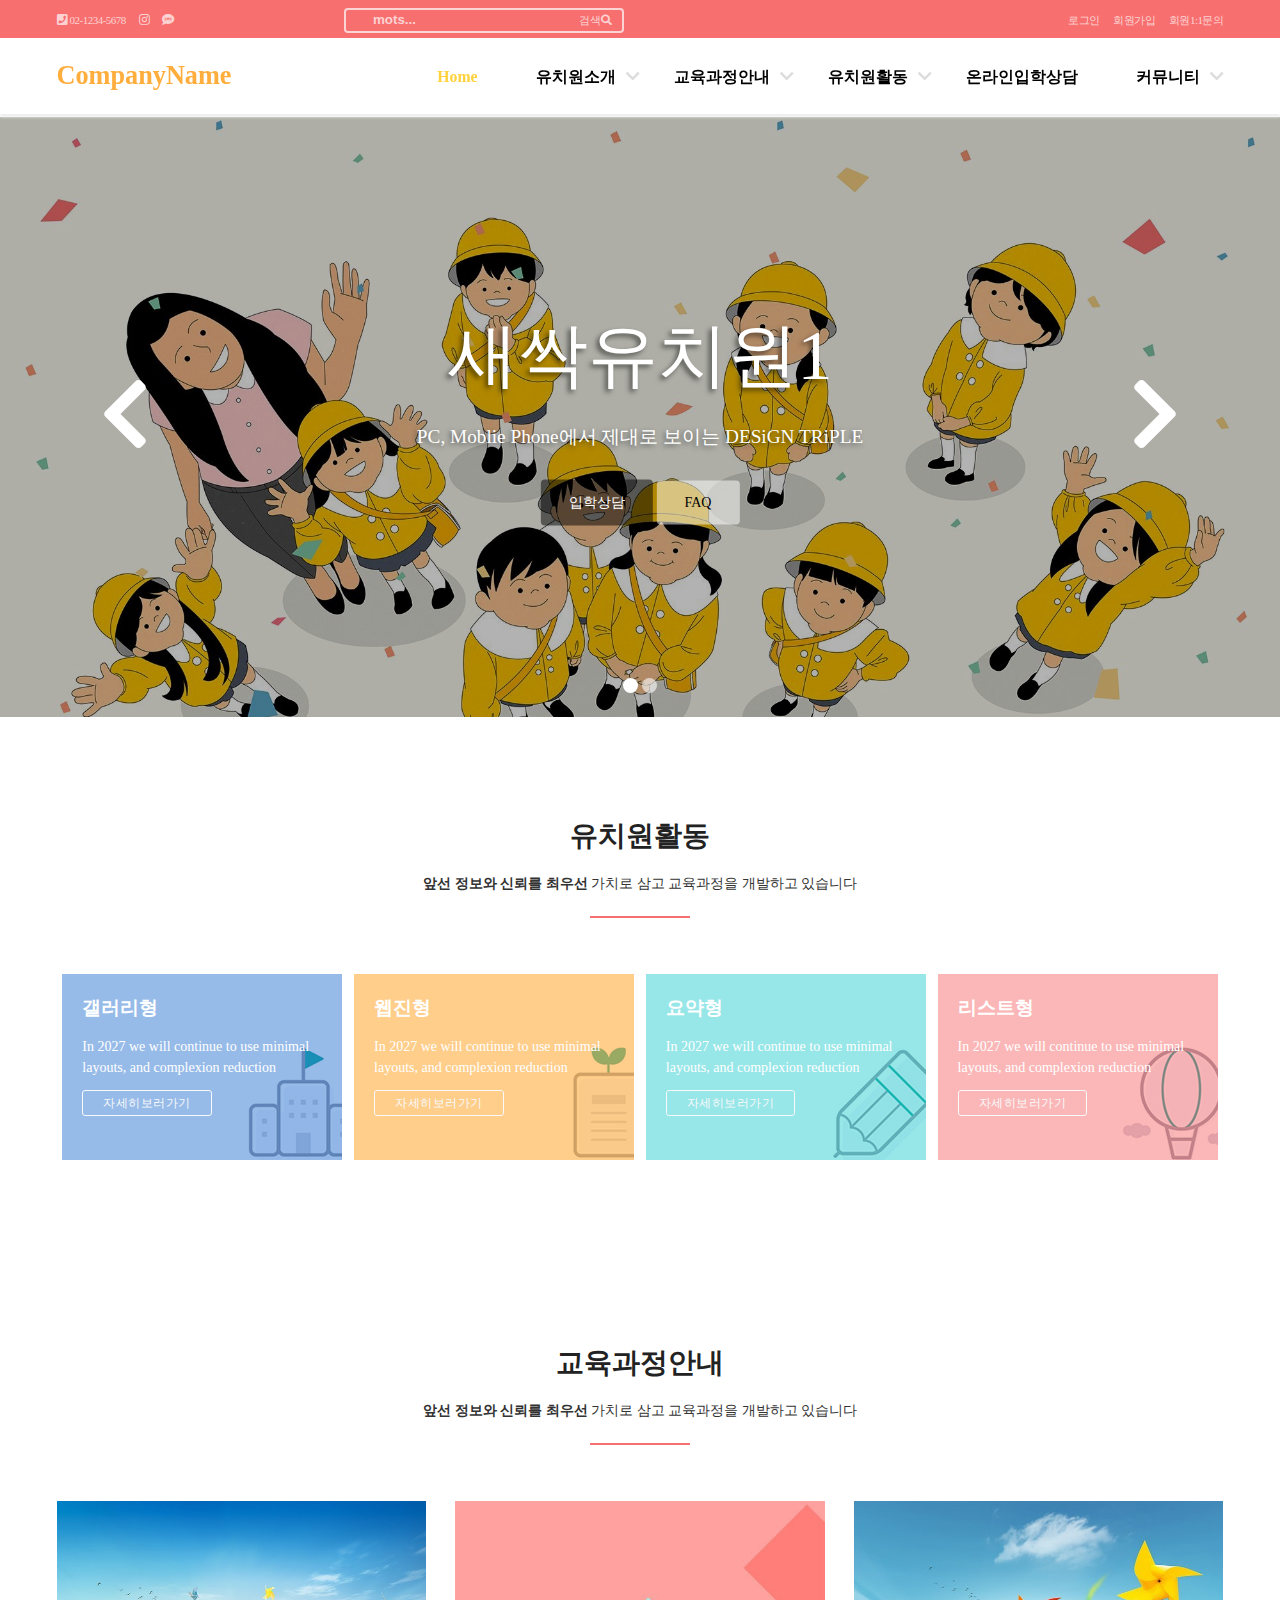
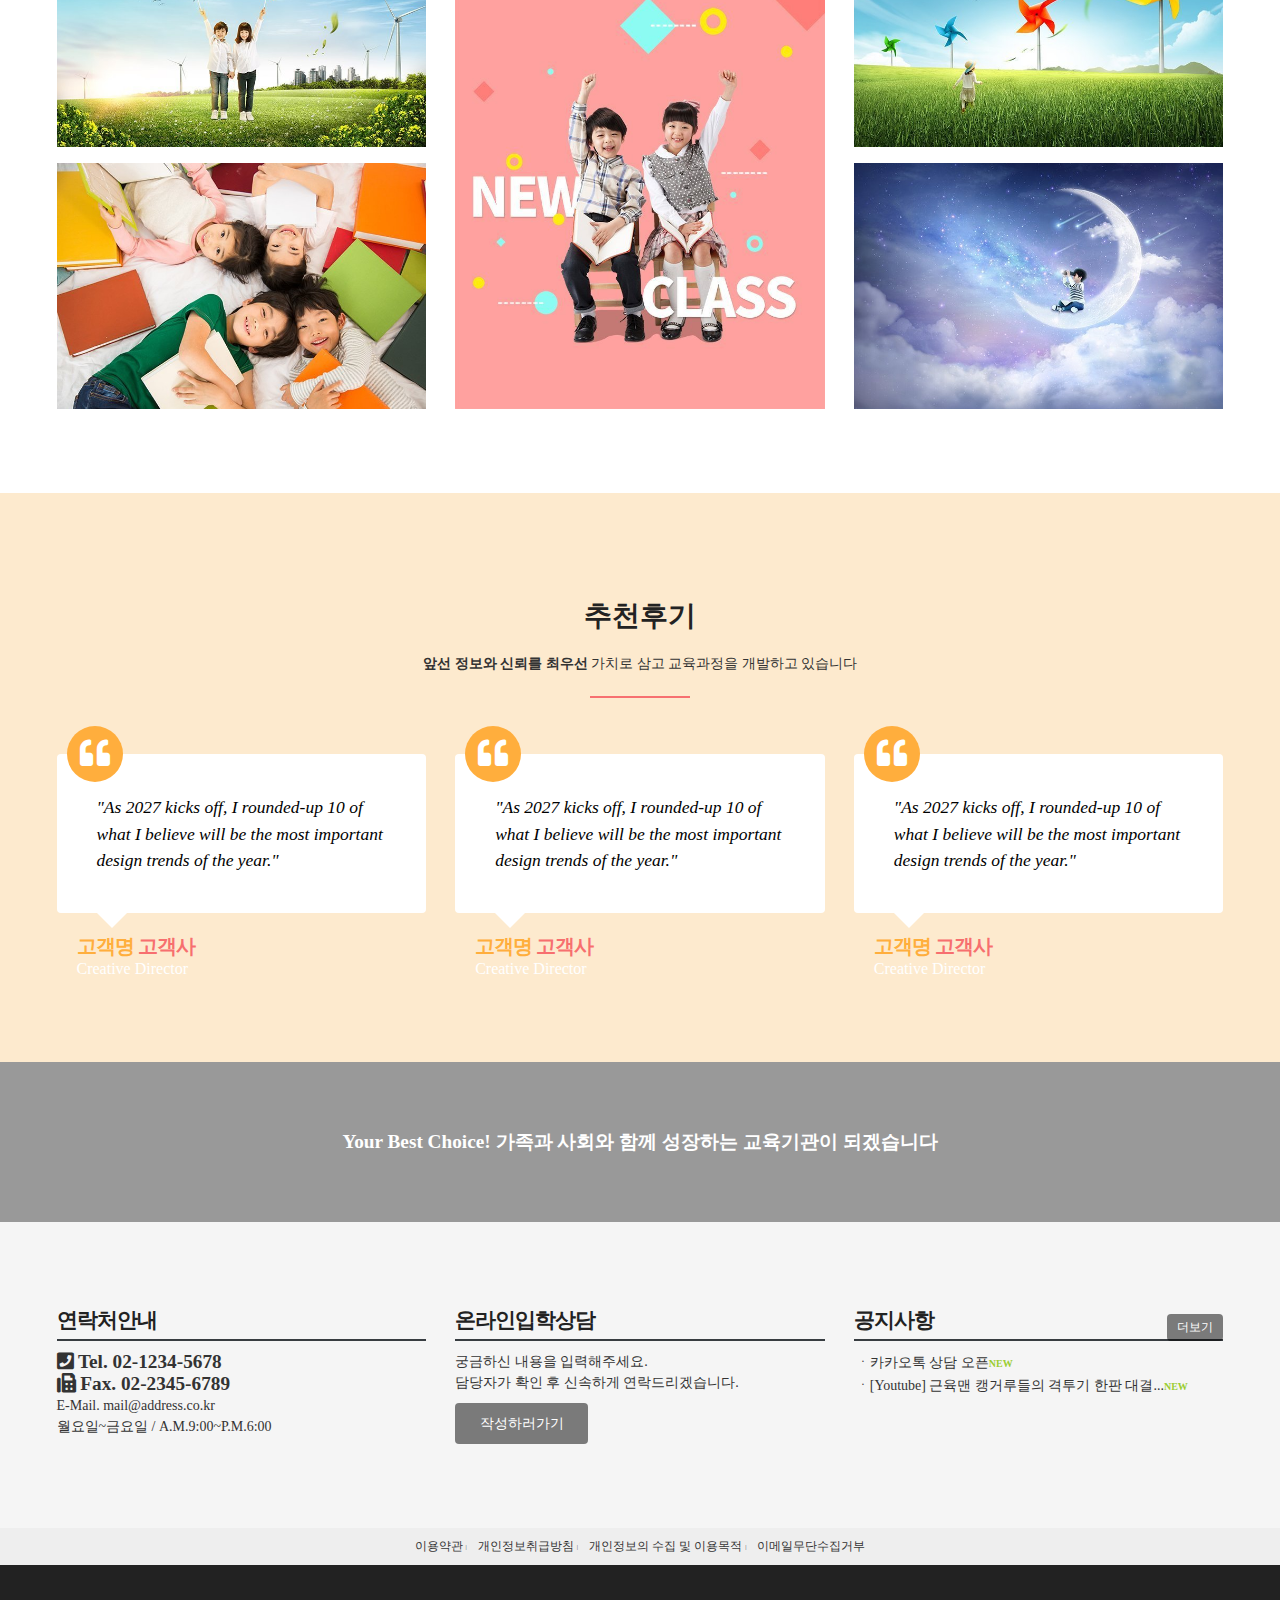
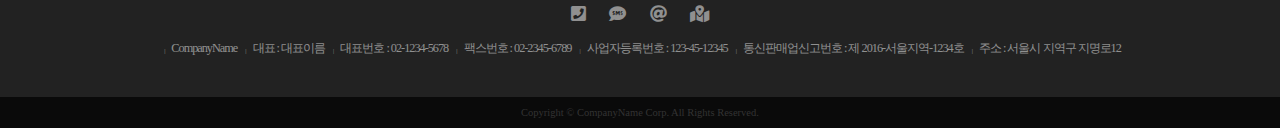
==== index.html @ 201d731f "minimum-scale add" ====
<!DOCTYPE html>
<html lang="ko">
<head>
    <meta charset="UTF-8">
    <meta name="viewport" content="width=device-width, initial-scale=1.0, maximum-scale=2.0, minimum-scale=0.5">
    <title>새싹유치원</title>
    <link rel="stylesheet" href="css/index.css">
    <link rel="stylesheet" href="https://use.fontawesome.com/releases/v5.7.0/css/all.css">
    <!--[if lt IE 9]>
  <script src="https://oss.maxcdn.com/libs/html5shiv/3.7.0/html5shiv.js"></script>
<![endif]-->
<!--[if lt IE 9]> <![endif-->
<!-- 조건cc:ie, lt작다 lte작거나같다 gt크다 gte크거나같다, IE인터넷익스플로러 -->
<!--[if IE]><![endif]-->

</head>
<body>

    <div class="skip"><a href="#section">본문 바로가기</a></div>
<!-- 아이디명만 연결이되고 클래스는 연결이 안돼, 시각장애인을 위한 태그-->
    <header id="header">
        <div class="topmenu">
            <div class="chercher_boite">
                <form action="#" method="post">
                    <fieldset>
                        <legend>검색창</legend>
                        <input type="text" placeholder="mots...">
                        <button type="submit">검색<i class="fas fa-search"></i>
                            <span class="blind">검색하기</span>
                        </button>
                    </fieldset>
                </form>
            </div>
            <div class="row">
                <div class="sns">
                    <a href="#"><i class="fas fa-phone-square"></i> <span>02-1234-5678</span></a>
                    <a href="#"><i class="fab fa-instagram"></i>
                        <span class="blind">인스타그램</span>
                    </a>
                    <a href="#"><i class="fas fa-sms"></i>
                        <span class="blind">문자전송</span>
                    </a>
                </div>
                <div class="login">
                    <a href="login.html">로그인</a>
                    <a href="join.html">회원가입</a>
                    <a href="#">회원1:1문의</a>
                </div>
            </div>
        </div>
        <div class="logoNav row">
            <h1>
                <a href="index.html">CompanyName</a>
            </h1>
            <nav class="nav">
                <ul class="depth1 cf">
                    <li><a href="#">Home</a></li>
                    <li><a href="#">유치원소개</a>
                     <ul class="depth2"><!--ul.depth2>li*7>a-->
                         <li><a href="#">원장인사말1</a></li>
                         <li><a href="#">원장인사말2</a></li>
                         <li><a href="#">연혁</a></li>
                         <li><a href="#">비전</a></li>
                         <li><a href="#">경영이념</a></li>
                         <li><a href="#">위치안내1</a></li>
                         <li><a href="#">위치안내2</a></li>
                     </ul>
                    </li>
                    <li><a href="#">교육과정안내</a>
                        <ul class="depth2">
                            <li><a href="#">교육과정1</a></li>
                            <li><a href="#">교육과정2</a></li>
                            <li><a href="#">교육과정3</a></li>
                            <li><a href="#">교육과정4</a></li>
                            <li><a href="#">주요거래처</a></li>
                        </ul>
                    </li>
                    <li><a href="#">유치원활동</a>
                        <ul class="depth2">
                            <li><a href="#">갤러리형</a></li>
                            <li><a href="#">웹진형</a></li>
                            <li><a href="#">요약형</a></li>
                            <li><a href="#">리스트형</a></li>
                        </ul>
                    </li>
                    <li><a href="#">온라인입학상담</a>      
                    </li>
                    <li><a href="#">커뮤니티</a>
                        <ul class="depth2">
                            <li><a href="#">공지사항</a></li>
                            <li><a href="#">자료실</a></li>
                            <li><a href="#">FAQ</a></li>
                            <li><a href="#">자유게시판</a></li>
                        </ul>
                    </li>
                </ul>
            </nav>
        </div>
    </header>

    <section id="section">

        <article class="slideOuter">
            <div class="slideInner">
                <div>
                    <div class="text">
                        <p>새싹유치원1</p>
                        <p>PC, Moblie Phone에서 제대로 보이는 DESiGN TRiPLE</p>
                        <p>
                            <a href="#">입학상담</a>
                            <a href="#">FAQ</a>
                        </p>
                    </div>
                </div>
                <div>
                    <div class="text">
                        <p>새싹유치원2</p>
                        <p>PC, Moblie Phone에서 제대로 보이는 DESiGN TRiPLE</p>
                        <p>
                            <a href="#">입학상담</a>
                            <a href="#">FAQ</a>
                        </p>
                    </div>
                </div>
            </div>
            <div class="arr prev"><i class="fas fa-chevron-left"></i></div>
            <div class="arr next"><i class="fas fa-chevron-right"></i></div>
            <div class="dotBox">
                <a href="#" class="active"><span class="blind">1</span></a>
                <a href="#"><span class="blind">2</span></a>
            </div>
        </article>

        <article class="act row">
            <div class="title">
                <h2>유치원활동</h2>
                <p><strong>앞선 정보와 신뢰를 최우선</strong> 가치로 삼고 교육과정을 개발하고 있습니다</p>
            </div>
            <ul class="cf">
                <li>
                    <div>
                        <h3>갤러리형</h3>
                        <p>In 2027 we will continue to use minimal layouts, and complexion reduction</p>
                        <a href="#">자세히보러가기</a>
                    </div>
                </li>
                <li>
                    <div>
                        <h3>웹진형</h3>
                        <p>In 2027 we will continue to use minimal layouts, and complexion reduction</p>
                        <a href="#">자세히보러가기</a>
                    </div>
                </li>
                <li>
                    <div>
                        <h3>요약형</h3>
                        <p>In 2027 we will continue to use minimal layouts, and complexion reduction</p>
                        <a href="#">자세히보러가기</a>
                    </div>
                </li>
                <li>
                    <div>
                        <h3>리스트형</h3>
                        <p>In 2027 we will continue to use minimal layouts, and complexion reduction</p>
                        <a href="#">자세히보러가기</a>
                    </div>
                </li>
            </ul>
        </article>
        <article class="curriInfo row">
            <div class="title">
                <h2>교육과정안내</h2>
                <p><strong>앞선 정보와 신뢰를 최우선</strong> 가치로 삼고 교육과정을 개발하고 있습니다</p>
            </div>
            <div class="curriBox cf">
                <div class="column">
                    <div>
                        <img src="images/main-product1.min.jpg" alt="">
                        <div class="overlay">
                            <div class="copy">
                                <h3>The Everything Store</h3>
                                <p>Jeff Bezos and the Age of Amazon</p>
                              </div>
                        </div>
                    </div>
                    <div>
                        <img src="images/main-product2.min.jpg" alt="">
                        <div class="overlay">
                            <div class="copy">
                                <h3>The Self-Taught Programmer</h3>
                                <p>The Definitive Guide to Programming Professionally</p>
                              </div>
                        </div>
                    </div>
                </div>
                <div class="column">
                    <div>
                        <img src="images/main-product3.min.jpg" alt="">
                        <div class="overlay">
                            <div class="copy">
                                <h3>Expert Secrets</h3>
                                <p>The Underground Playbook for Finding Your Message, Building a Tribe, and Changing the World</p>
                              </div>
                        </div>
                    </div>
                </div>
                <div class="column">
                    <div>
                        <img src="images/main-product4.min.jpg" alt="">
                        <div class="overlay">
                            <div class="copy">
                                <h3>Python for Kids</h3>
                                <p>A Playful Introduction To Programming</p>
                              </div>
                        </div>
                    </div>
                    <div>
                        <img src="images/main-product5.min.jpg" alt="">
                        <div class="overlay">
                            <div class="copy">
                                <h3>Add a Device</h3>
                                <p>How to Add a Device to Your Amazon Account: Simple 1 Minute Steps with Screenshots (Register Kindle, Kindle Account, Add Device, Register Device)</p>
                              </div>
                        </div>
                    </div>
                </div>
            </div>    
        </article>

        
        <article class="review">
            <div class="row"><!--100퍼 되면 안돼-->
                <div class="title">
                    <h2>추천후기</h2>
                    <p><strong>앞선 정보와 신뢰를 최우선</strong> 가치로 삼고 교육과정을 개발하고 있습니다</p>
                </div>
                <ul class="cf"> <!--float은 cf-->
                    <li>
                        <div>
                            <div class="quote"><i class="fas fa-quote-left"></i></div>
                            <blockquote class="blockquote">
                                &quot;As 2027 kicks off, I rounded-up 10 of what I believe will be the most important design trends of the year.&quot;
                            </blockquote>
                            <div class="client">
                                <p>고객명 <a href="#">고객사</a></p>
                                <p>Creative Director</p>
                            </div>
                        </div>
                    </li>
                    <li><!--가운데 지목 좌우측 여백으로-->
                        <div>
                            <div class="quote"><i class="fas fa-quote-left"></i></div>
                            <blockquote class="blockquote">
                                &quot;As 2027 kicks off, I rounded-up 10 of what I believe will be the most important design trends of the year.&quot;
                            </blockquote>
                            <div class="client">
                                <p>고객명 <a href="#">고객사</a></p>
                                <p>Creative Director</p>
                            </div>
                        </div>
                    </li>
                    <li>
                        <div>
                            <div class="quote"><i class="fas fa-quote-left"></i></div>
                            <blockquote class="blockquote">
                                &quot;As 2027 kicks off, I rounded-up 10 of what I believe will be the most important design trends of the year.&quot;
                            </blockquote>
                            <div class="client">
                                <p>고객명 <a href="#">고객사</a></p>
                                <p>Creative Director</p>
                            </div>
                        </div>
                    </li>
                </ul>
            </div>
        </article>


        <article class="bestChoice">
           <div class="overlay">
                <div class="row">
                    Your Best Choice! 가족과 사회와 함께 성장하는 교육기관이 되겠습니다
                </div>
           </div>
        </article>
        <article class="csNnotice">
            <div class="row cf">
                <div>
                    <h2>연락처안내</h2>
                    <div class="cscenter">
                        <p><i class="fas fa-phone-square"></i><a href="tel:02-1234-5678"> Tel. 02-1234-5678</a></p>
                        <p><i class="fas fa-fax"></i> Fax. 02-2345-6789</p>
                        <p>E-Mail. <a href="mailto:mail@address.co.kr">mail@address.co.kr</a></p>
                        <p>월요일~금요일 / A.M.9:00~P.M.6:00</p>
                    </div>
                </div>
                <div>
                    <h2>온라인입학상담</h2>
                    <div class="consult">
                        궁금하신 내용을 입력해주세요.<br>
                        담당자가 확인 후 신속하게 연락드리겠습니다.
                        <a href="#">작성하러가기</a>
                    </div>
                </div>
                <div>
                    <h2>공지사항</h2>
                    <ul class="notice">
                        <li><a href="#">카카오톡 상담 오픈</a></li>
                        <li><a href="#">[Youtube] 근육맨 캥거루들의 격투기 한판 대결...</a></li>
                    </ul>
                    <a href="#" class="more">더보기</a>
                </div>
            </div>
        </article>
    </section>

    <footer id="footer">
        <div class="footerMenu">
            <div class="row">
                <a href="#">이용약관</a>
                <a href="#">개인정보취급방침</a>
                <a href="#">개인정보의 수집 및 이용목적</a>
                <a href="#">이메일무단수집거부</a>
            </div>
        </div>  
        <div class="comInfo">
            <div class="row">
                <div class="sns">
                    <a href="tel:02-1234-5678"><i class="fas fa-phone-square"></i>
                        <span class="blind">콜센터</span>
                    </a>
                    <a href="#"><i class="fas fa-sms"></i>
                        <span class="blind">문자전송</span>
                    </a>
                    <a href="#"><i class="fas fa-at"></i>
                        <span class="blind">이메일</span>
                    </a>
                    <a href="https://goo.gl/maps/R51yCENhB3dk1oYE7" target="_blank"><i class="fas fa-map-marked-alt"></i>
                        <span class="blind">찾아오시는길</span>
                    </a>
                </div>
                <div class="info">
                    <span>CompanyName</span>
                    <span>대표 : 대표이름</span>
                    <span>대표번호 : 02-1234-5678</span>
                    <span>팩스번호 : 02-2345-6789</span>
                    <span>사업자등록번호 : 123-45-12345</span>
                    <span>통신판매업신고번호 : 제 2016-서울지역-1234호</span>
                    <span>주소 : 서울시 지역구 지명로12</span>
                </div>
            </div>
        </div>
        <div class="copyright">
            <div class="row">
                Copyright &copy; CompanyName Corp. All Rights Reserved.
            </div>
        </div>
    </footer>


</body>
</html>
---- css/index.css ----
@charset "utf-8";
@import "reset.css";
@import "common.css";






#section {padding-top:117px;}/*스크롤을 내려도 헤더가 화면에 고정되게 해주는 역할 */
.slideOuter { height:600px; 
    overflow:hidden; position:relative; }
.slideOuter .arr {
    position:absolute; top:50%;
    transform:translateY(-50%);
    font-size:80px;
    color:#fff }  
.slideOuter .prev {left:100px}
.slideOuter .next {right:100px}
.slideOuter .dotBox { 
    position:absolute; bottom:20px;
    left:50%; 
    transform:translateX(-50%) }
.slideOuter .dotBox a {
    display:inline-block;
    width:15px; height:15px; 
    background:#fff; 
    opacity:0.6;
    border-radius:50% }    
.slideOuter .dotBox a.active {
    opacity:1; }   

.slideInner > div { 
    height:600px;
    background-size:cover; 
    background-position:center; 
    background-repeat:no-repeat; 
    position:relative
}
.slideInner > div:before {
    content:'';
    position:absolute;
    top:0; left:0; bottom:0; right:0;
    background:rgba(0,0,0,0.3);
}
.slideInner > div:first-child { 
    background-image:url(../images/main-cover1.min.jpg)}
.slideInner > div:last-child { 
    background-image:url(../images/main-cover2.min.jpg)}
.slideInner > div > .text { 
    position:absolute; top:50%; left:50%;
    transform:translate(-50%, -50%);
    text-align:center; color:#fff;
    /* z-index:9999; */
}
.slideInner .text > p:first-child {
    font-size:70px; 
    text-shadow: -3px 3px 5px rgba(0, 0, 0, 0.5);
}    
.slideInner .text > p:nth-child(2) {
    font-size:19.25px; 
    text-shadow: -2px 2px 5px rgba(0, 0, 0, 0.5);
    margin:20px 0px 30px } 
.slideInner .text > p:nth-child(3) > a { display:inline-block; 
    padding:14px 28px; font-size:14px;
    border-radius:4px; }
.slideInner .text > p:nth-child(3) > a:nth-child(1) { color:#fff; 
    background:rgba(0,0,0,0.5)}
.slideInner .text > p:nth-child(3) > a:nth-child(2) { color:#000; 
    background:rgba(255,255,255,0.5)}    
.slideInner .text > p:nth-child(3) > a:nth-child(1):hover { 
    background:#ffd23c}
.slideInner .text > p:nth-child(3) > a:nth-child(2):hover { color:#fff }
       
#section .title h2 { font-size:28px; color:#222;
margin:20px 0 20px; font-weight:bold;
text-align:center }
#section .title p {
    font-size:14px; color:#333;
    margin-bottom:56px;
    padding-bottom:25px; 
    text-align:center; 
    position:relative; }
#section .title p:after {
    content:''; width:100px; 
    height:2px; 
    background:#f77070;
    position:absolute; bottom:0;
    left:50%; margin-left:-50px;
}
#section .title p strong { 
    font-weight:bold }

.act { padding:80px 0 }
.act ul li { float:left; width:24%;
    background-size:auto;
    background-repeat:no-repeat;
    height:186px; margin:0 0.5%; 
    position:relative }
.act ul li:nth-child(1) {
    background-image:url(../images/main-business1.min.jpg); }
.act ul li:nth-child(1):before {
    content:''; position:absolute;
    top:0; left:0; right:0; bottom:0;
    background-color: rgba(48, 120, 210, 0.5);
}
.act ul li:nth-child(2) {
    background-image:url(../images/main-business2.min.jpg)
}
.act ul li:nth-child(2):before {
    content:''; position:absolute;
    top:0; left:0; right:0; bottom:0;
    background-color: rgba(255, 174, 61, 0.6);
}
.act ul li:nth-child(3) {
    background-image:url(../images/main-business3.min.jpg)
}
.act ul li:nth-child(3):before {
    content:''; position:absolute;
    top:0; left:0; right:0; bottom:0;
    background-color: rgba(48, 205, 210, 0.5);
}
.act ul li:nth-child(4) {
    background-image:url(../images/main-business4.min.jpg)
}
.act ul li:nth-child(4):before {
    content:''; position:absolute;
    top:0; left:0; right:0; bottom:0;
    background-color: rgba(247, 111, 111, 0.5);
}
.act ul li div { 
    position:absolute; top:10px; left:20px;
    right:20px; bottom:10px; color:#fff; }
.act ul li div h3 { margin:10px 0; 
    font-size:19.25px; font-weight:bold }    
.act ul li div p { font-size:14px; margin:15px 0;
    line-height:1.5 }
.act ul li div a { padding: 5px 20px;
    font-size: 12px; line-height: 1.5;
    border-radius: 3px;  color: #f8f9fa;
    border:1px solid #f8f9fa; 
    letter-spacing:0.5px;
    transition:all 0.5s;
 }
.act ul li div a:hover { 
    color:#212529; background-color:#f8f9fa }


.curriInfo {padding:84px 0}
.curriBox > .column { float:left; width:31.66% }/*32*3=96%*/
/*두번째 div 바깥쪽 여백 필요 마진추가*/
.curriBox > .column:nth-child(2) {margin: 0 2.5%;} /*2%2% =4%*/
/*가로로 중간여백 */
.curriBox > .column:first-child > div:first-child, 
.curriBox > .column:nth-child(3) > div:first-child {margin-bottom: 15.5px}
/*상하여백은 픽셀로 좌우여백은 %로 반응형디자인*/
.curriBox > .column > div {position: relative; }
/*-20바텀으로 나간 상태 그래서 오버플로우 히든 안보이게 해줘야하니까*/
.curriBox .overlay {position: absolute; top:0; left:0; right:0; bottom:0; overflow: hidden;
    background:-webkit-linear-gradient(left,#ffd23c, #ffae3d);
    background:-moz-linear-gradient(right,#ffd23c, #ffae3d);
    background:-o-linear-gradient(right,#ffd23c, #ffae3d);
    background:linear-gradient(to right, #ffd23c, #ffae3d); opacity: 0; transition: all 0.5s;}
.curriBox .column > div:hover .overlay {opacity: 0.8;}
/*트랜지션은 후버하지않은 똑같은 곳에*/
.curriBox .copy {position: absolute; bottom: -20px; left:20px; right:20px; /*background: red;*/color:#fff; transition: all 0.3s;}/*글자가 밑에서 위로 올라오는 느낌 출발점바텀을 -20으로 내려서 설정 후버했을때*/
/*포지앱솔 때문에 상위코드에 포지션 렐러를 써야하는데 이미 포지션앱솔이 있다 그럴때 안써도된다*/
.curriBox .column > div:hover .copy {bottom:0px;}/*바텀-20px에 대한 후버 트랜지션은 상위태그*/
.curriBox .copy h3 {font-size: 24.5px; font-weight: bold; margin-bottom: 15px;} /*margin-bottom: 10px; p태그와 같아 합치기*/
.curriBox .copy p {font-size: 14px; margin-bottom: 20px; line-height: 1.5; font-weight: bold;}



.review { background:#fdeace; padding:84px 0px;}
.review ul li { float:left; width:31.66%; /*background: red;*/}
.review ul li:nth-child(2) {margin: 0px 2.5%}
.review ul li > div {position: relative;}
.review .quote {font-size:30px; color:#fff; width: 56px; height: 56px; background: #ffae3d; border-radius: 50%; text-align: center; line-height: 56px;/*중잉깂밎추기*/position: absolute; top:-28px;left:10px; z-index: 99999; }/*56의반 28*/
.review .blockquote {background: #fff; font-size: 17.5px; padding:40px; border-radius: 4px; font-style: italic;line-height: 1.5;/*줄간격*/ position: relative;margin-bottom: 20px;}
.review .blockquote:after {content:''; position: absolute; top:100%; left:40px; border-top:15px solid #fff; border-left:15px solid transparent; border-right: 15px solid transparent; /*border-bottom: 15px solid pink;*/} 
/*흰색 박스 밖으로 뺴야하기때문에 바텀을 -20px 이방법보다 top 100퍼 하면 간단하게*/
/*반대방향은 안써도돼 톱의 반대는 바텀 없애도되지만 나머지를 없애면 삼각형이 안보여 그래서 나머지 두개를 투명하게 색을 transparent*/
/*부모높이 만큼 아래쪽에 top 100퍼*/
.review .client {padding:0 20px; font-size: 20px; }
.review .client p:nth-child(1) {color:#ffae3d;font-weight: bold; letter-spacing: -1px; }
.review .client a {color:#f76f6f; font-weight: bold;}
.review .client p:nth-child(2) {color:#fff; font-size:16px}




.bestChoice {background: url(../images/main-bottomBanner.min.jpg) no-repeat; height: 160px; background-size:cover; background-attachment:fixed; font-size: 19.25px; color:#fff; text-align: center;line-height: 160px; font-weight: bold; background-position: center; position: relative;}
/* .bestChoice:before {content:''; position: absolute; top:0; left:0; right:0; bottom:0; background: rgba(0,0,0,0.4); } */
/* .bestChoice .row {position: relative;} */
/*겹치는 순서때문에 포지션없는곳에 포지션 렐러 쓰면 위치가 바뀜*/

/* 방법2 이게 더 간단 before content지우고 bestChoice .row {posi rela 지워야*/
.bestChoice .overlay {position: absolute; top:0; left:0; right:0; bottom:0; background: rgba(0,0,0,0.4); }
/*html에 overlay div연결*/



.csNnotice { background:#f5f5f5;padding: 84px 0; color:#333}
.csNnotice > .row > div { float:left; width:31.66%; /*background: pink;*/  }
.csNnotice > .row > div:nth-child(2) {margin:0 2.5%}/*5% 100-5 95/3*/
.csNnotice h2 {font-size: 21px; color: #222222; letter-spacing: -1px; font-weight: bold; border-bottom: 2px solid #383d41; padding-bottom: 5px;margin-bottom: 10px;}/*선 안쪽에 여백이 들어와야*/
.csNnotice .cscenter p:nth-child(1),
.csNnotice .cscenter p:nth-child(2) {font-size: 19.25px;  font-weight: bold;}
.csNnotice .cscenter p:nth-child(3),
.csNnotice .cscenter p:nth-child(4) {font-size: 14px; line-height: 1.5;}

.csNnotice .consult {font-size: 14px; line-height: 1.5;}
.csNnotice .consult a {display:block; padding:10px 20px; color:#fff; background:rgba(0,0,0,0.5); width:133px; text-align:center; margin-top:10px; border-radius:4px ; transition: all 0.4s;}
.csNnotice .consult a:hover {background: #ffd23c;}

.csNnotice .notice li {padding: 2px;}
.csNnotice .notice a {font-size: 14px; }
.csNnotice .notice a:hover {text-decoration: underline; color:#ffd23c}
.csNnotice .notice a:before {content:'ㆍ';} 
.csNnotice .notice a::after {content:'NEW'; font-size: 10px; color:yellowgreen; font-weight: bold;}

.csNnotice .notice+.more {position: absolute; top:8px; right:0;padding:5px 10px; color:#fff; background: rgba(0,0,0,0.5);font-size: 12px; border-radius: 4px; }
.csNnotice .row > div:nth-child(3) {position: relative; }
.csNnotice .notice+.more:hover {background: #f77070;}
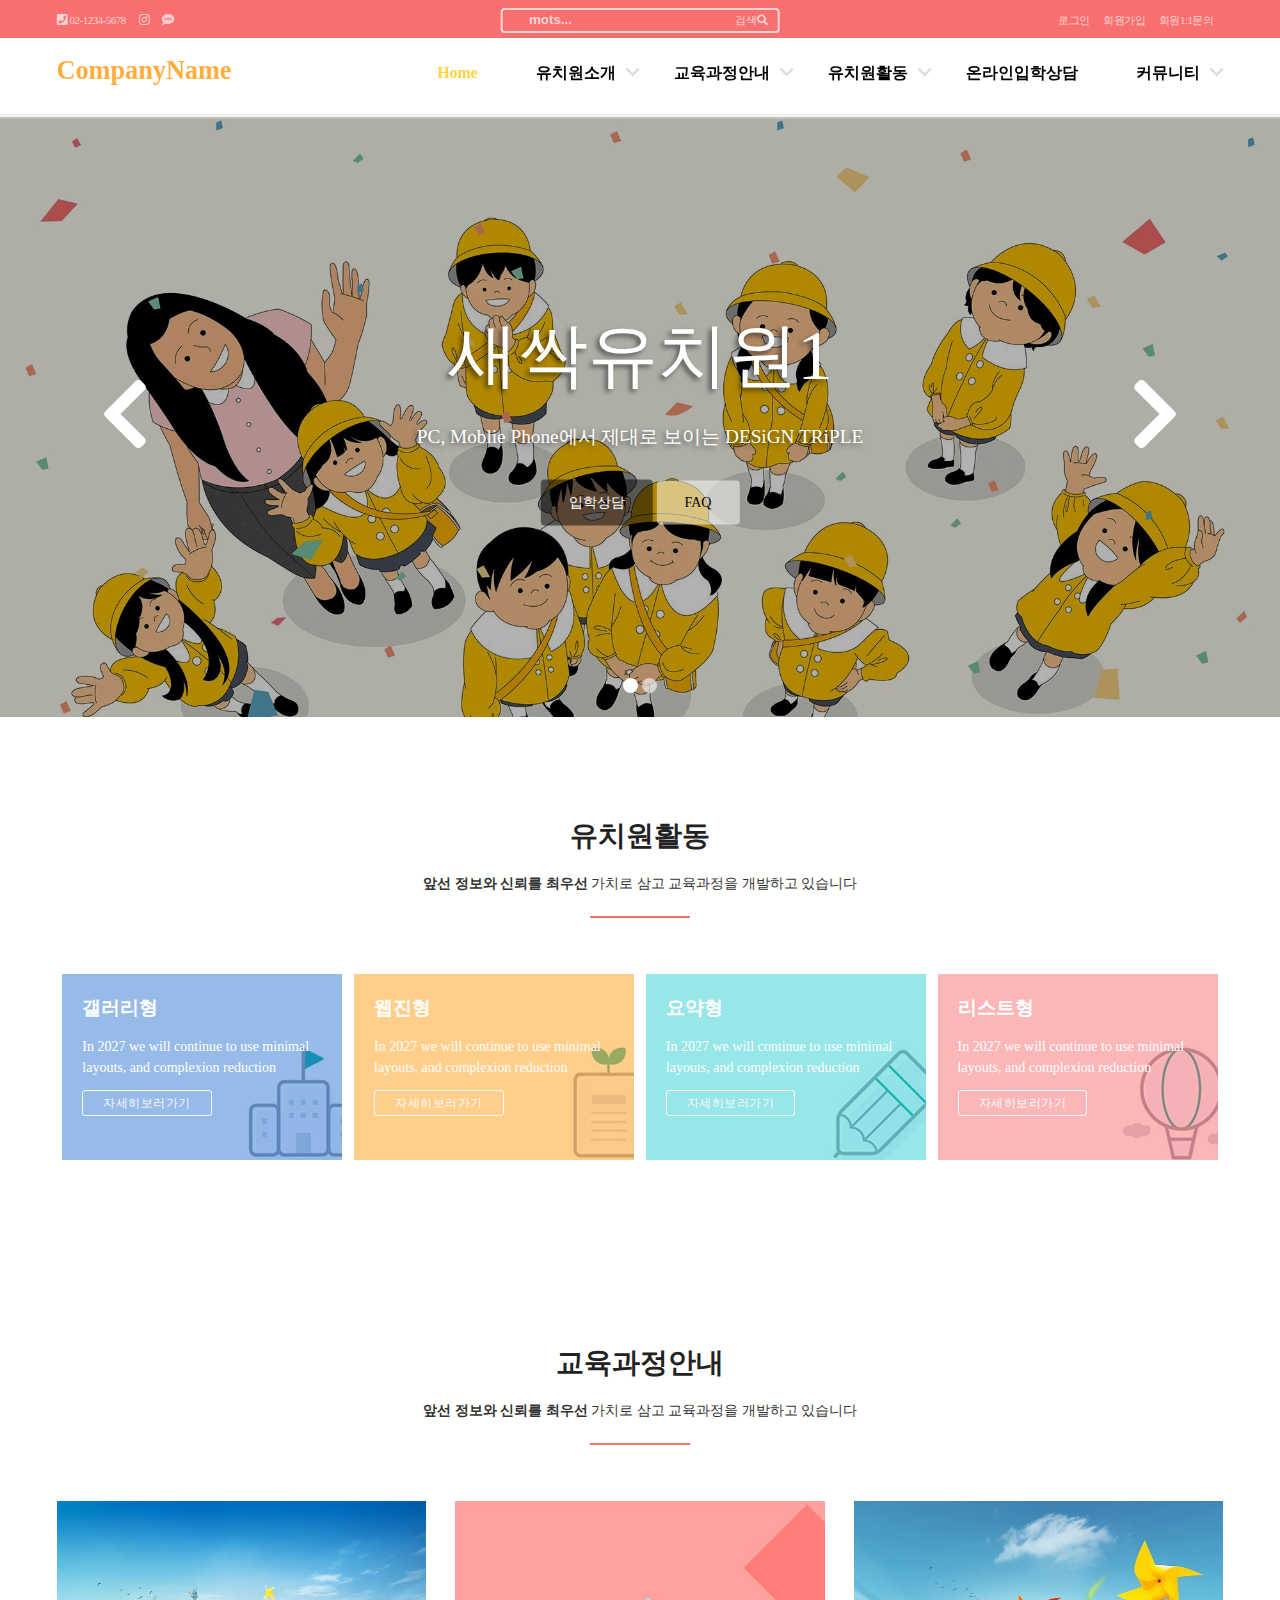
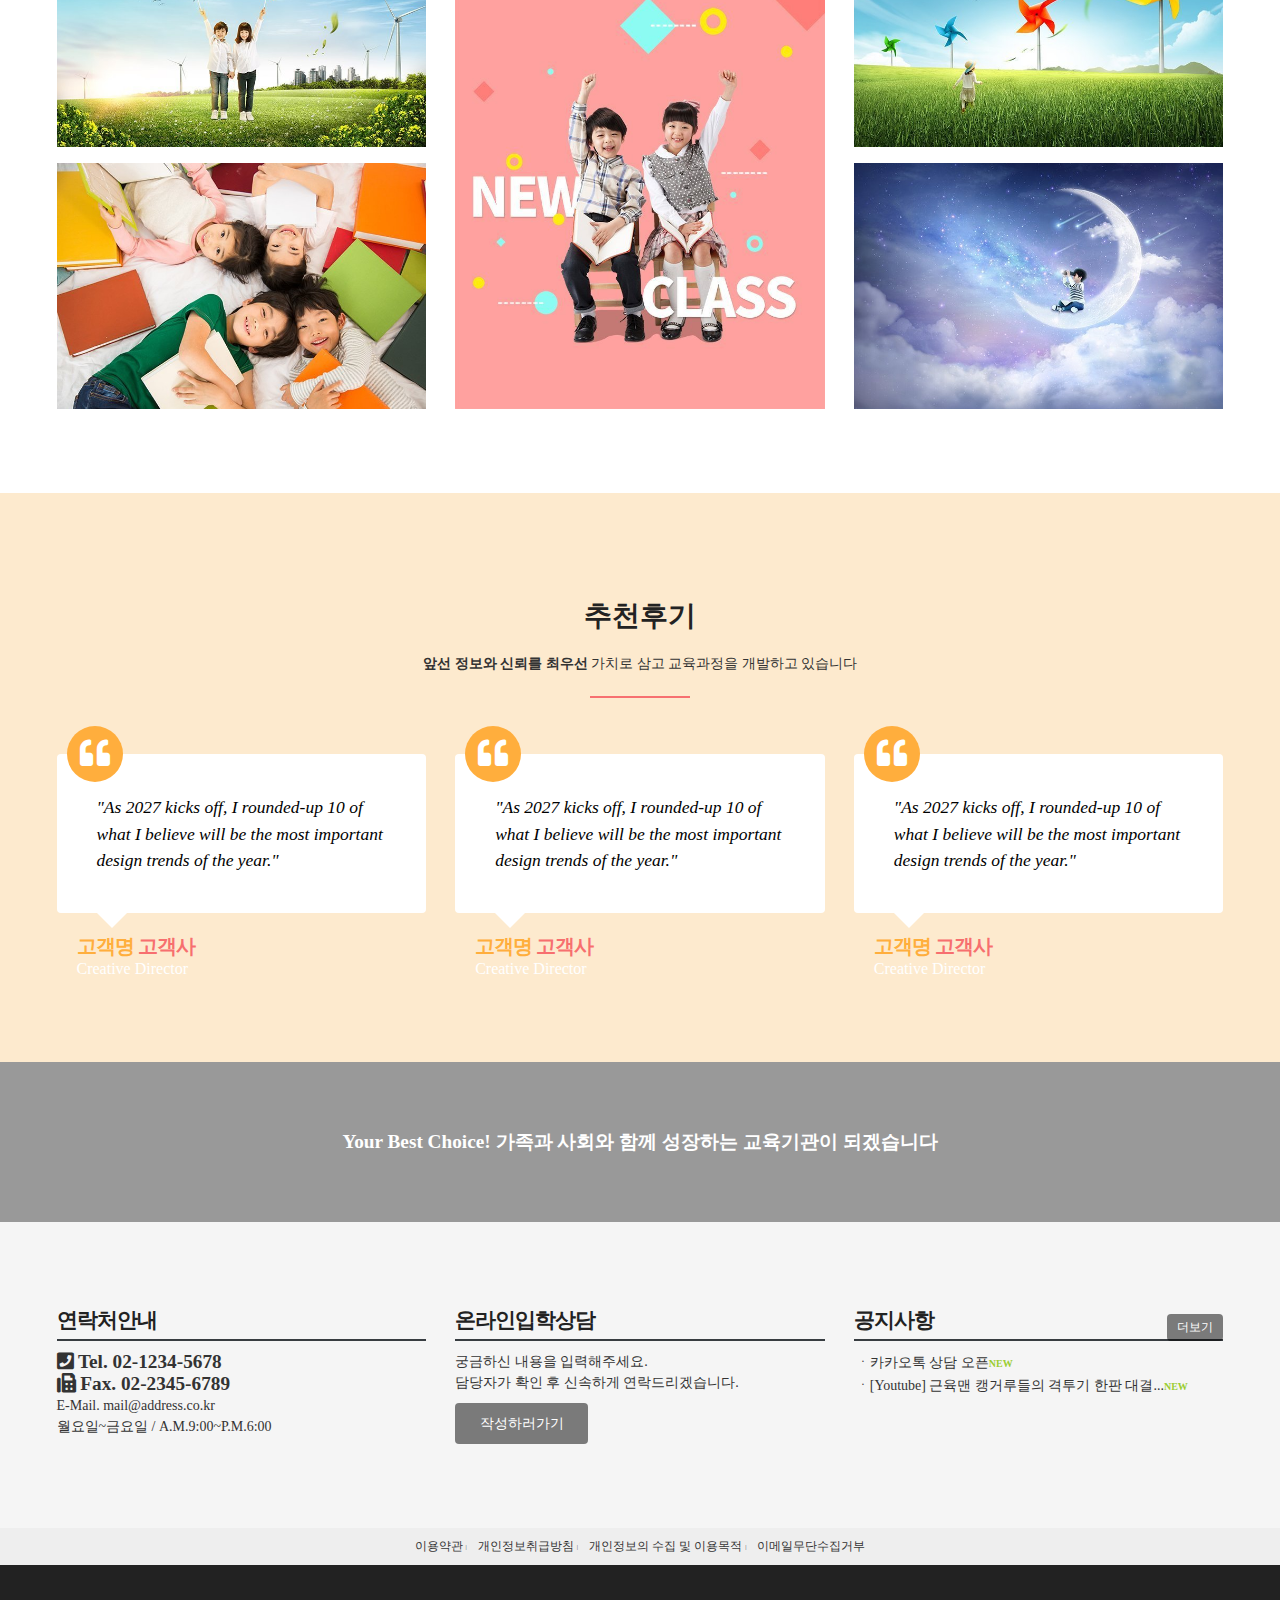
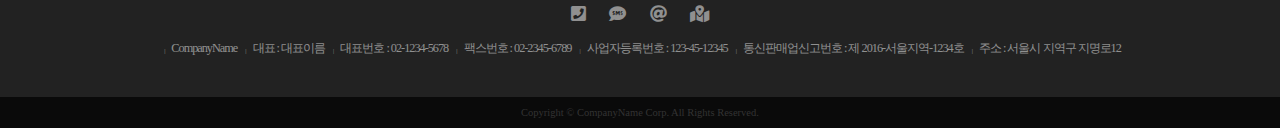
==== commit eed0d9a7: "반응형 함바거" ====
--- a/index.html
+++ b/index.html
@@ -52,6 +52,9 @@
             <h1>
                 <a href="index.html">CompanyName</a>
             </h1>
+            <div class="open_nav">
+                <span class="blind">메뉴열기</span><i class="fas fa-hamburger"></i>
+            </div>
             <nav class="nav">
                 <ul class="depth1 cf">
                     <li><a href="#">Home</a></li>
@@ -95,6 +98,9 @@
                     </li>
                 </ul>
             </nav>
+            <div class="close_nav">
+                <span class="blind">메뉴닫기</span><i class="fas fa-times"></i></i>
+            </div>
         </div>
     </header>
 
--- a/css/index.css
+++ b/css/index.css
@@ -1,6 +1,7 @@
 @charset "utf-8";
 @import "reset.css";
 @import "common.css";
+@import "rwdcommon.css";
 
 
 
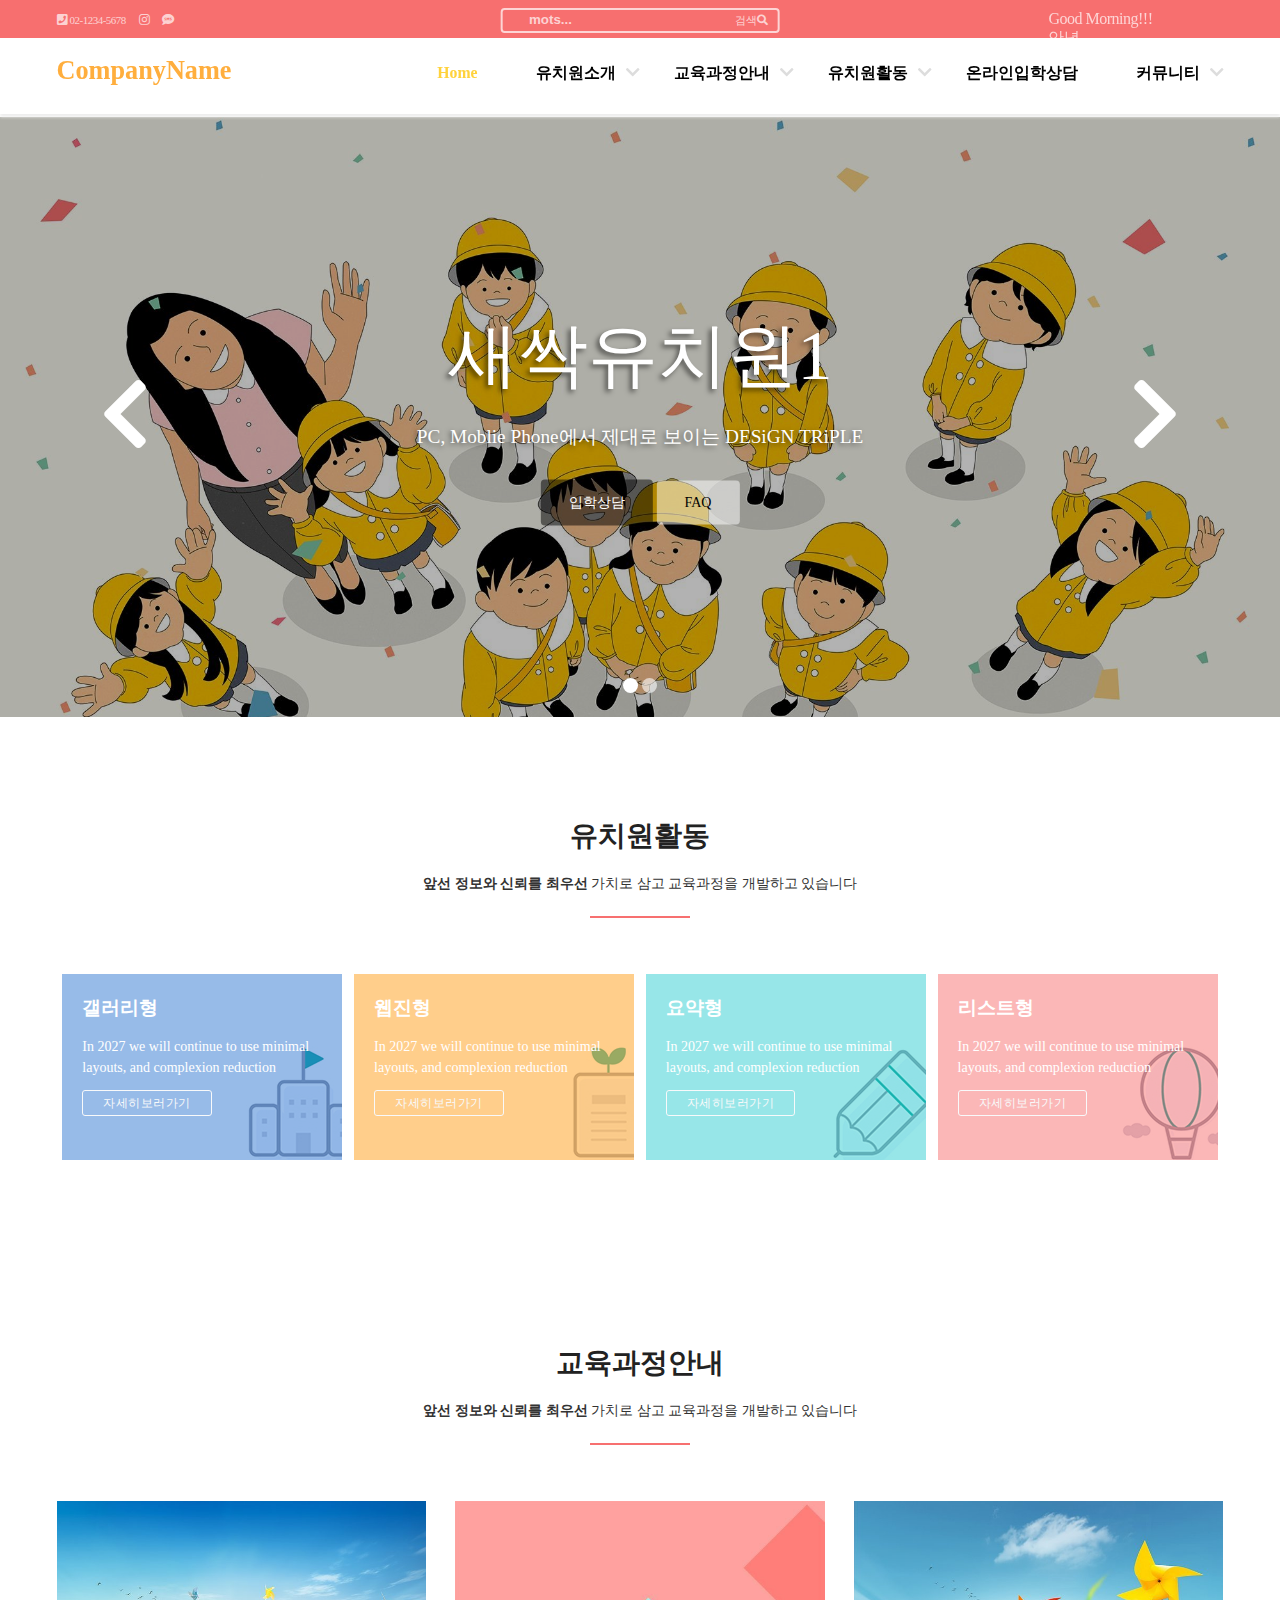
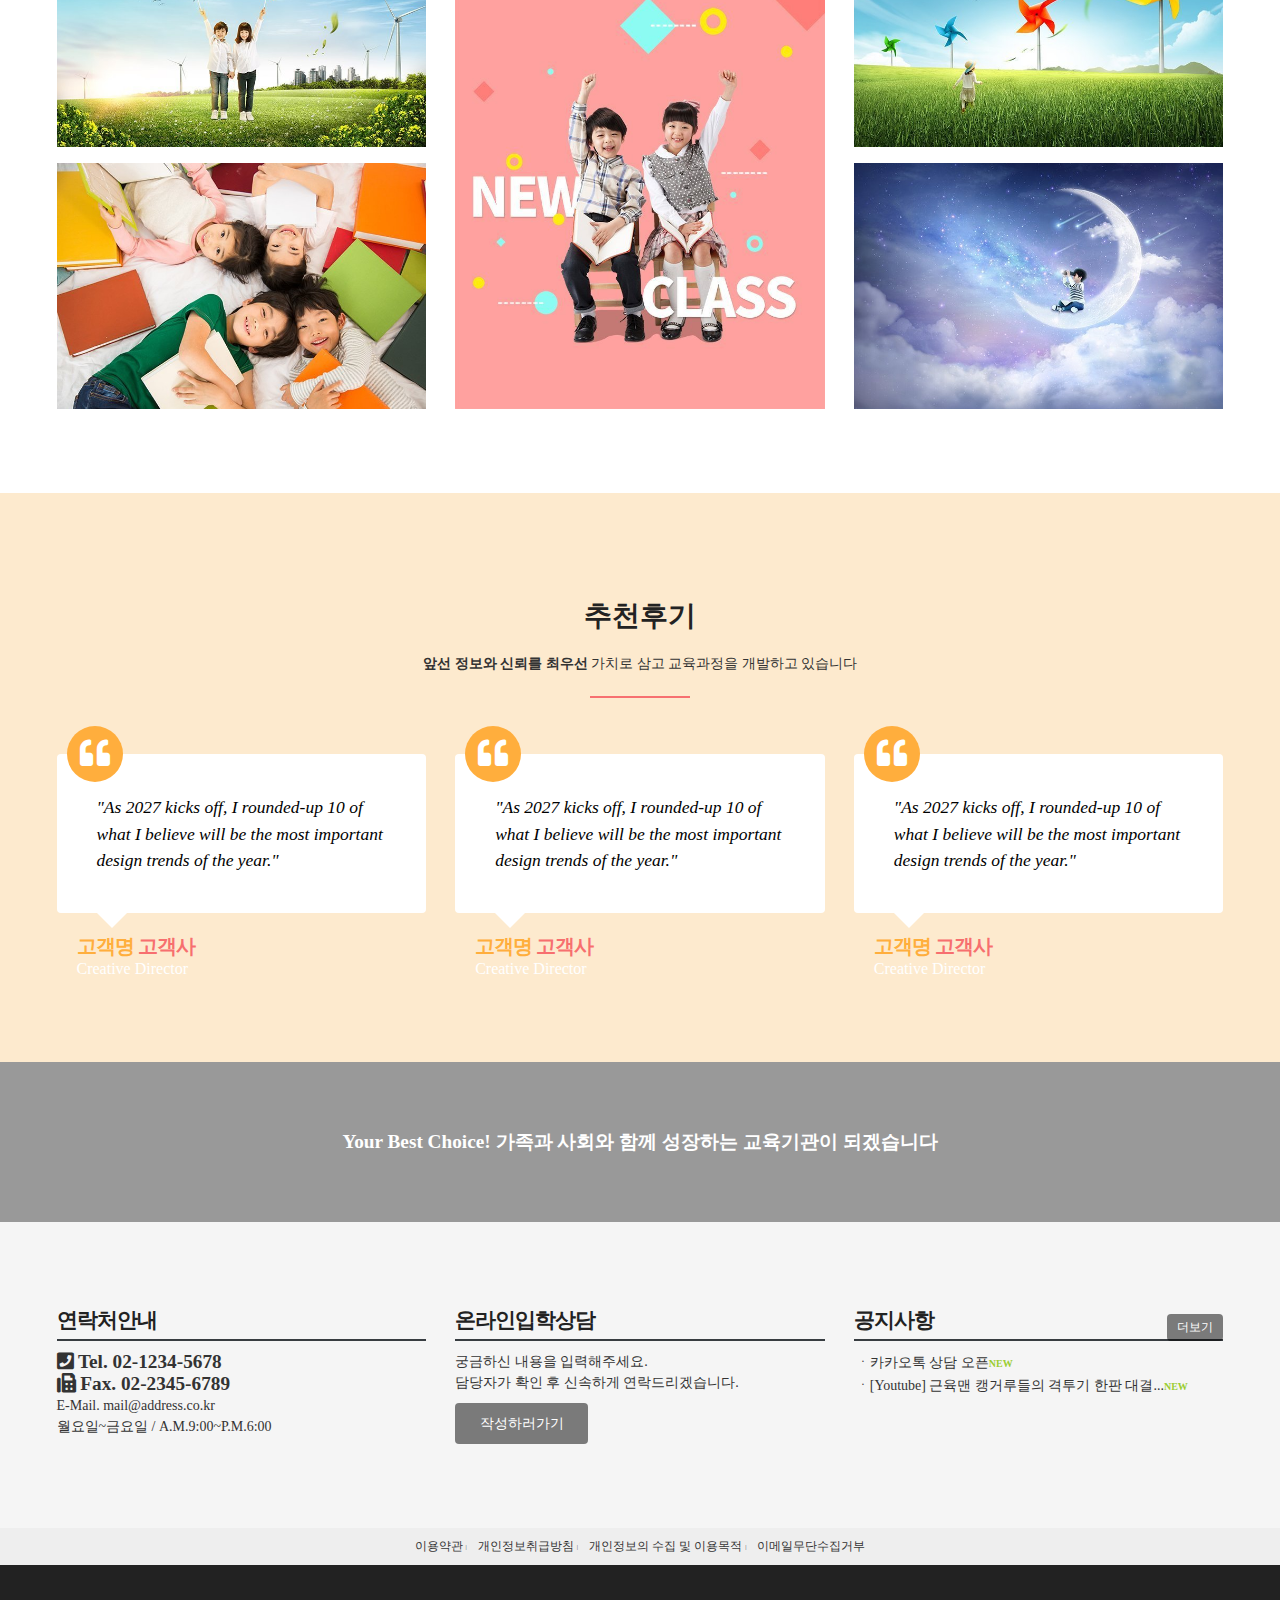
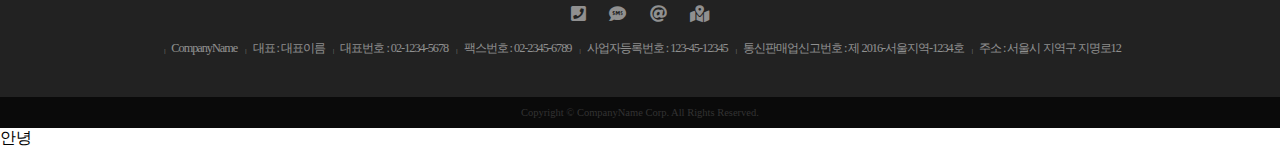
==== commit df9ed628: "자바스크립" ====
--- a/index.html
+++ b/index.html
@@ -6,6 +6,7 @@
     <title>새싹유치원</title>
     <link rel="stylesheet" href="css/index.css">
     <link rel="stylesheet" href="https://use.fontawesome.com/releases/v5.7.0/css/all.css">
+    
     <!--[if lt IE 9]>
   <script src="https://oss.maxcdn.com/libs/html5shiv/3.7.0/html5shiv.js"></script>
 <![endif]-->
@@ -14,6 +15,7 @@
 <!--[if IE]><![endif]-->
 
 </head>
+
 <body>
 
     <div class="skip"><a href="#section">본문 바로가기</a></div>
@@ -39,9 +41,11 @@
                     </a>
                     <a href="#"><i class="fas fa-sms"></i>
                         <span class="blind">문자전송</span>
-                    </a>
-                </div>
+                    </a>                 
+                </div>
+                
                 <div class="login">
+                    <script src="js/greeting.js"></script>
                     <a href="login.html">로그인</a>
                     <a href="join.html">회원가입</a>
                     <a href="#">회원1:1문의</a>
@@ -363,6 +367,11 @@
         </div>
     </footer>
 
-
+    <script>
+        alert('<h1>안녕</h1>');
+        document.write('<h1>안녕</h1>');
+    </script>
 </body>
+
+
 </html>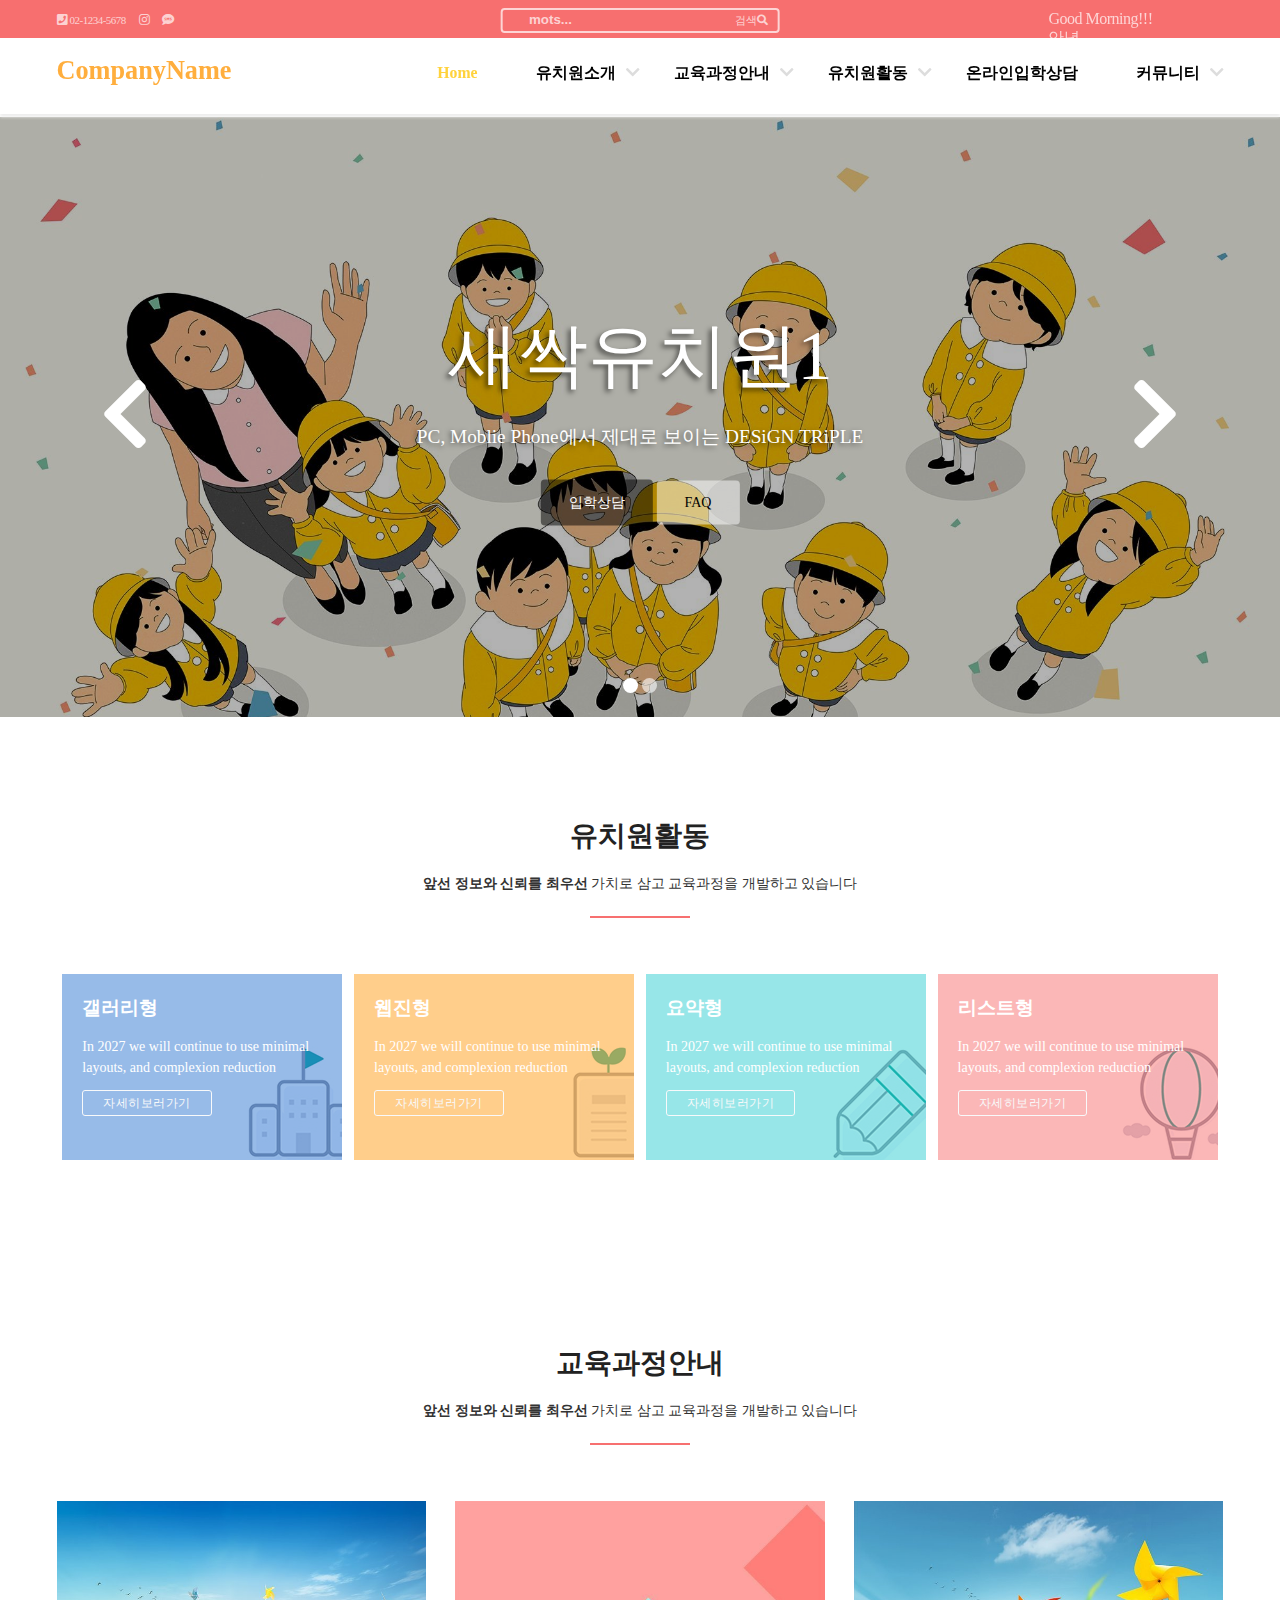
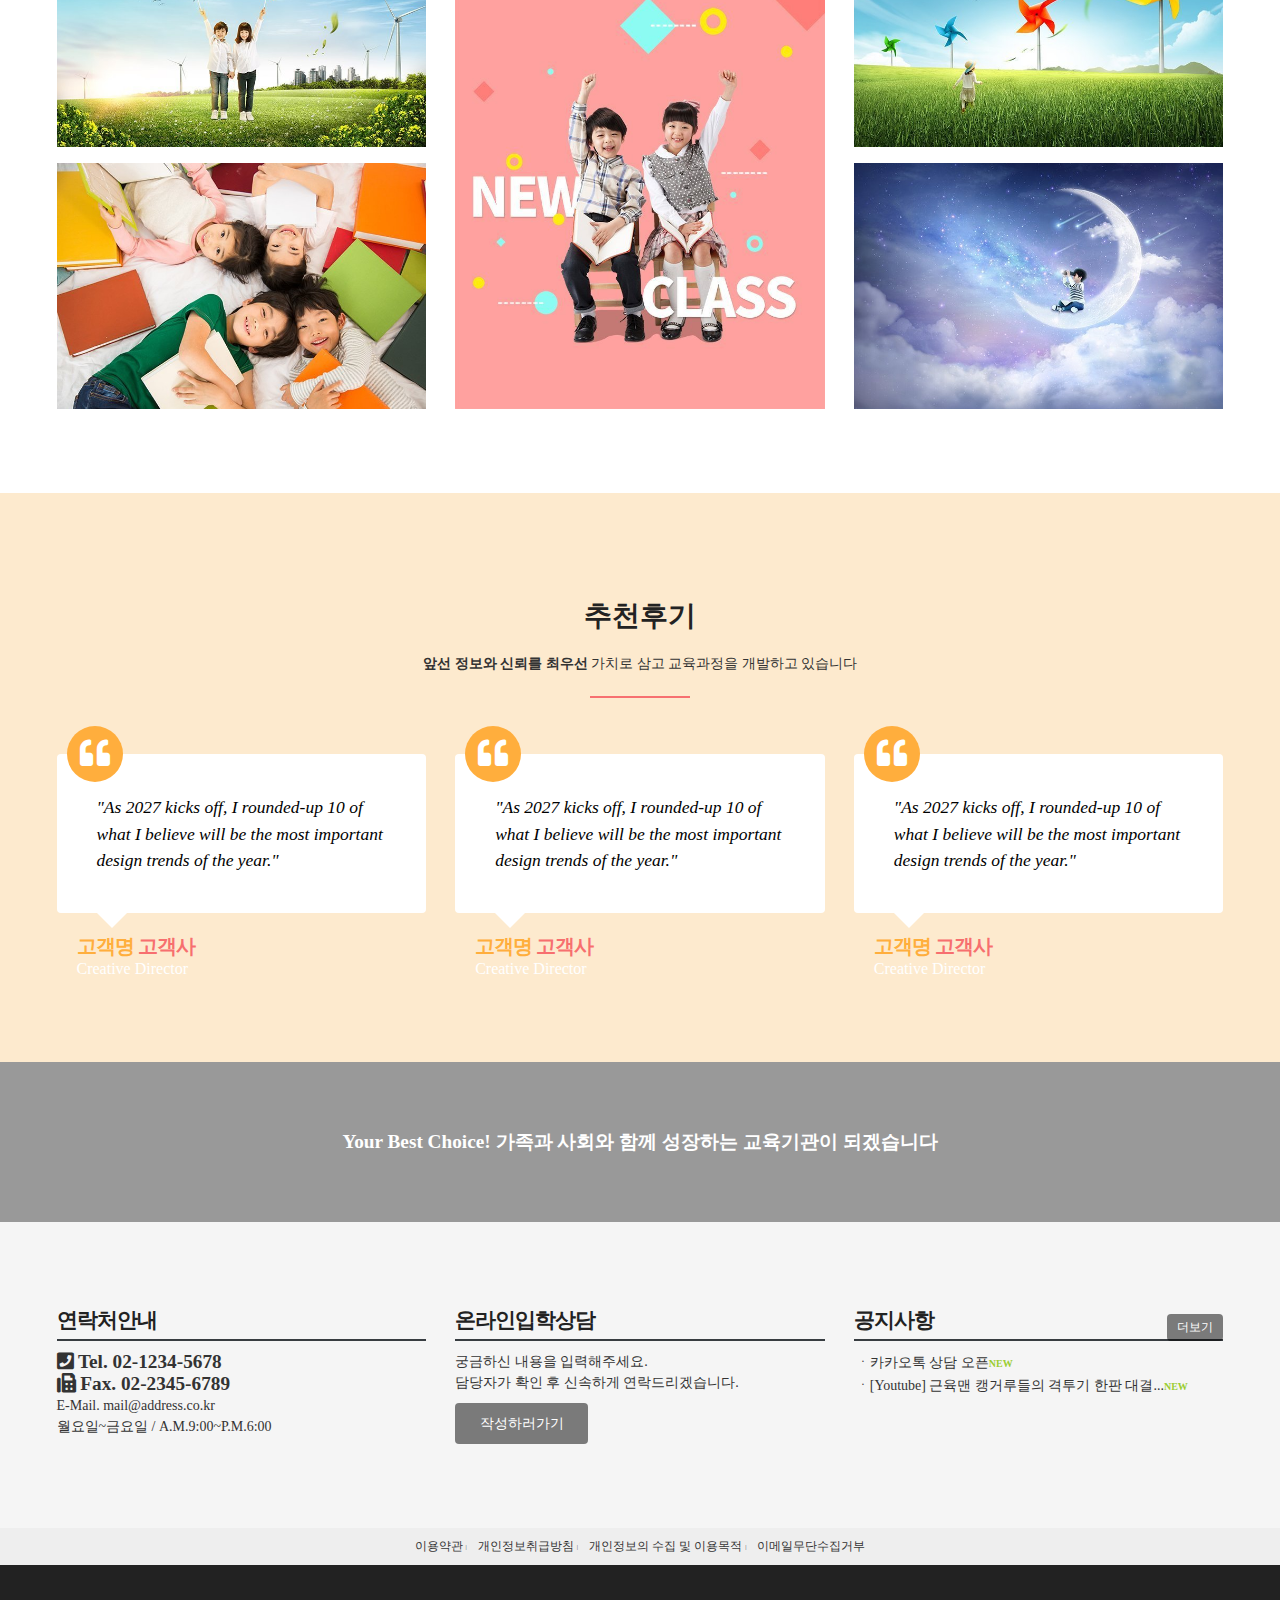
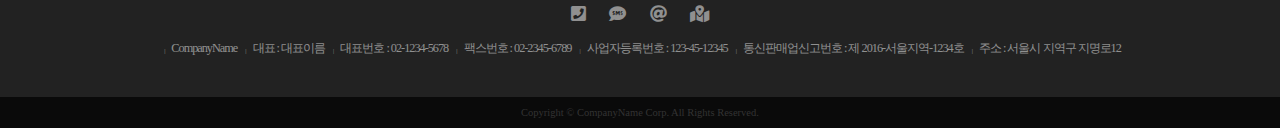
==== commit ff54513e: "제이커리 슬라이드업 다운" ====
--- a/index.html
+++ b/index.html
@@ -367,10 +367,13 @@
         </div>
     </footer>
 
-    <script>
+    <!-- <script>
         alert('<h1>안녕</h1>');
         document.write('<h1>안녕</h1>');
-    </script>
+    </script> -->
+    <script src="js/jquery-1.12.4.min.js"></script>
+    <script src="js/jquery-migrate-1.4.1.min.js"></script>
+    <script src="js/header.js"></script>
 </body>
 
 
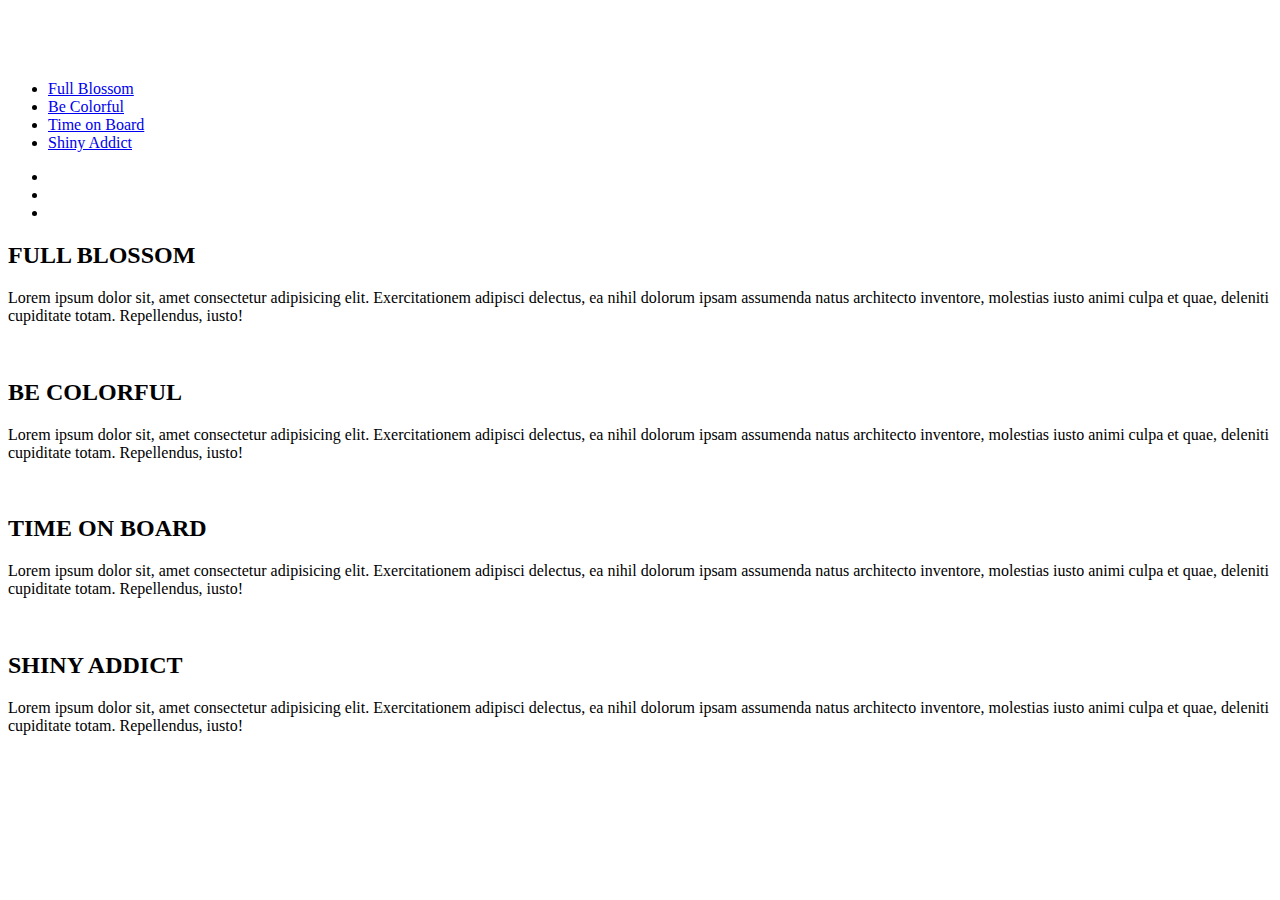
==== commit fb84d083: "Add files via upload" ====
--- a/index.html
+++ b/index.html
@@ -1,380 +1,85 @@
-<!DOCTYPE html>
-<html lang="ko">
-<head>
-    <meta charset="UTF-8">
-    <meta name="viewport" content="width=device-width, initial-scale=1.0, maximum-scale=2.0, minimum-scale=0.5">
-    <title>새싹유치원</title>
-    <link rel="stylesheet" href="css/index.css">
-    <link rel="stylesheet" href="https://use.fontawesome.com/releases/v5.7.0/css/all.css">
-    
-    <!--[if lt IE 9]>
-  <script src="https://oss.maxcdn.com/libs/html5shiv/3.7.0/html5shiv.js"></script>
-<![endif]-->
-<!--[if lt IE 9]> <![endif-->
-<!-- 조건cc:ie, lt작다 lte작거나같다 gt크다 gte크거나같다, IE인터넷익스플로러 -->
-<!--[if IE]><![endif]-->
-
-</head>
-
-<body>
-
-    <div class="skip"><a href="#section">본문 바로가기</a></div>
-<!-- 아이디명만 연결이되고 클래스는 연결이 안돼, 시각장애인을 위한 태그-->
-    <header id="header">
-        <div class="topmenu">
-            <div class="chercher_boite">
-                <form action="#" method="post">
-                    <fieldset>
-                        <legend>검색창</legend>
-                        <input type="text" placeholder="mots...">
-                        <button type="submit">검색<i class="fas fa-search"></i>
-                            <span class="blind">검색하기</span>
-                        </button>
-                    </fieldset>
-                </form>
-            </div>
-            <div class="row">
-                <div class="sns">
-                    <a href="#"><i class="fas fa-phone-square"></i> <span>02-1234-5678</span></a>
-                    <a href="#"><i class="fab fa-instagram"></i>
-                        <span class="blind">인스타그램</span>
-                    </a>
-                    <a href="#"><i class="fas fa-sms"></i>
-                        <span class="blind">문자전송</span>
-                    </a>                 
-                </div>
-                
-                <div class="login">
-                    <script src="js/greeting.js"></script>
-                    <a href="login.html">로그인</a>
-                    <a href="join.html">회원가입</a>
-                    <a href="#">회원1:1문의</a>
-                </div>
-            </div>
-        </div>
-        <div class="logoNav row">
-            <h1>
-                <a href="index.html">CompanyName</a>
-            </h1>
-            <div class="open_nav">
-                <span class="blind">메뉴열기</span><i class="fas fa-hamburger"></i>
-            </div>
-            <nav class="nav">
-                <ul class="depth1 cf">
-                    <li><a href="#">Home</a></li>
-                    <li><a href="#">유치원소개</a>
-                     <ul class="depth2"><!--ul.depth2>li*7>a-->
-                         <li><a href="#">원장인사말1</a></li>
-                         <li><a href="#">원장인사말2</a></li>
-                         <li><a href="#">연혁</a></li>
-                         <li><a href="#">비전</a></li>
-                         <li><a href="#">경영이념</a></li>
-                         <li><a href="#">위치안내1</a></li>
-                         <li><a href="#">위치안내2</a></li>
-                     </ul>
-                    </li>
-                    <li><a href="#">교육과정안내</a>
-                        <ul class="depth2">
-                            <li><a href="#">교육과정1</a></li>
-                            <li><a href="#">교육과정2</a></li>
-                            <li><a href="#">교육과정3</a></li>
-                            <li><a href="#">교육과정4</a></li>
-                            <li><a href="#">주요거래처</a></li>
-                        </ul>
-                    </li>
-                    <li><a href="#">유치원활동</a>
-                        <ul class="depth2">
-                            <li><a href="#">갤러리형</a></li>
-                            <li><a href="#">웹진형</a></li>
-                            <li><a href="#">요약형</a></li>
-                            <li><a href="#">리스트형</a></li>
-                        </ul>
-                    </li>
-                    <li><a href="#">온라인입학상담</a>      
-                    </li>
-                    <li><a href="#">커뮤니티</a>
-                        <ul class="depth2">
-                            <li><a href="#">공지사항</a></li>
-                            <li><a href="#">자료실</a></li>
-                            <li><a href="#">FAQ</a></li>
-                            <li><a href="#">자유게시판</a></li>
-                        </ul>
-                    </li>
-                </ul>
-            </nav>
-            <div class="close_nav">
-                <span class="blind">메뉴닫기</span><i class="fas fa-times"></i></i>
-            </div>
-        </div>
-    </header>
-
-    <section id="section">
-
-        <article class="slideOuter">
-            <div class="slideInner">
-                <div>
-                    <div class="text">
-                        <p>새싹유치원1</p>
-                        <p>PC, Moblie Phone에서 제대로 보이는 DESiGN TRiPLE</p>
-                        <p>
-                            <a href="#">입학상담</a>
-                            <a href="#">FAQ</a>
-                        </p>
-                    </div>
-                </div>
-                <div>
-                    <div class="text">
-                        <p>새싹유치원2</p>
-                        <p>PC, Moblie Phone에서 제대로 보이는 DESiGN TRiPLE</p>
-                        <p>
-                            <a href="#">입학상담</a>
-                            <a href="#">FAQ</a>
-                        </p>
-                    </div>
-                </div>
-            </div>
-            <div class="arr prev"><i class="fas fa-chevron-left"></i></div>
-            <div class="arr next"><i class="fas fa-chevron-right"></i></div>
-            <div class="dotBox">
-                <a href="#" class="active"><span class="blind">1</span></a>
-                <a href="#"><span class="blind">2</span></a>
-            </div>
-        </article>
-
-        <article class="act row">
-            <div class="title">
-                <h2>유치원활동</h2>
-                <p><strong>앞선 정보와 신뢰를 최우선</strong> 가치로 삼고 교육과정을 개발하고 있습니다</p>
-            </div>
-            <ul class="cf">
-                <li>
-                    <div>
-                        <h3>갤러리형</h3>
-                        <p>In 2027 we will continue to use minimal layouts, and complexion reduction</p>
-                        <a href="#">자세히보러가기</a>
-                    </div>
-                </li>
-                <li>
-                    <div>
-                        <h3>웹진형</h3>
-                        <p>In 2027 we will continue to use minimal layouts, and complexion reduction</p>
-                        <a href="#">자세히보러가기</a>
-                    </div>
-                </li>
-                <li>
-                    <div>
-                        <h3>요약형</h3>
-                        <p>In 2027 we will continue to use minimal layouts, and complexion reduction</p>
-                        <a href="#">자세히보러가기</a>
-                    </div>
-                </li>
-                <li>
-                    <div>
-                        <h3>리스트형</h3>
-                        <p>In 2027 we will continue to use minimal layouts, and complexion reduction</p>
-                        <a href="#">자세히보러가기</a>
-                    </div>
-                </li>
-            </ul>
-        </article>
-        <article class="curriInfo row">
-            <div class="title">
-                <h2>교육과정안내</h2>
-                <p><strong>앞선 정보와 신뢰를 최우선</strong> 가치로 삼고 교육과정을 개발하고 있습니다</p>
-            </div>
-            <div class="curriBox cf">
-                <div class="column">
-                    <div>
-                        <img src="images/main-product1.min.jpg" alt="">
-                        <div class="overlay">
-                            <div class="copy">
-                                <h3>The Everything Store</h3>
-                                <p>Jeff Bezos and the Age of Amazon</p>
-                              </div>
-                        </div>
-                    </div>
-                    <div>
-                        <img src="images/main-product2.min.jpg" alt="">
-                        <div class="overlay">
-                            <div class="copy">
-                                <h3>The Self-Taught Programmer</h3>
-                                <p>The Definitive Guide to Programming Professionally</p>
-                              </div>
-                        </div>
-                    </div>
-                </div>
-                <div class="column">
-                    <div>
-                        <img src="images/main-product3.min.jpg" alt="">
-                        <div class="overlay">
-                            <div class="copy">
-                                <h3>Expert Secrets</h3>
-                                <p>The Underground Playbook for Finding Your Message, Building a Tribe, and Changing the World</p>
-                              </div>
-                        </div>
-                    </div>
-                </div>
-                <div class="column">
-                    <div>
-                        <img src="images/main-product4.min.jpg" alt="">
-                        <div class="overlay">
-                            <div class="copy">
-                                <h3>Python for Kids</h3>
-                                <p>A Playful Introduction To Programming</p>
-                              </div>
-                        </div>
-                    </div>
-                    <div>
-                        <img src="images/main-product5.min.jpg" alt="">
-                        <div class="overlay">
-                            <div class="copy">
-                                <h3>Add a Device</h3>
-                                <p>How to Add a Device to Your Amazon Account: Simple 1 Minute Steps with Screenshots (Register Kindle, Kindle Account, Add Device, Register Device)</p>
-                              </div>
-                        </div>
-                    </div>
-                </div>
-            </div>    
-        </article>
-
-        
-        <article class="review">
-            <div class="row"><!--100퍼 되면 안돼-->
-                <div class="title">
-                    <h2>추천후기</h2>
-                    <p><strong>앞선 정보와 신뢰를 최우선</strong> 가치로 삼고 교육과정을 개발하고 있습니다</p>
-                </div>
-                <ul class="cf"> <!--float은 cf-->
-                    <li>
-                        <div>
-                            <div class="quote"><i class="fas fa-quote-left"></i></div>
-                            <blockquote class="blockquote">
-                                &quot;As 2027 kicks off, I rounded-up 10 of what I believe will be the most important design trends of the year.&quot;
-                            </blockquote>
-                            <div class="client">
-                                <p>고객명 <a href="#">고객사</a></p>
-                                <p>Creative Director</p>
-                            </div>
-                        </div>
-                    </li>
-                    <li><!--가운데 지목 좌우측 여백으로-->
-                        <div>
-                            <div class="quote"><i class="fas fa-quote-left"></i></div>
-                            <blockquote class="blockquote">
-                                &quot;As 2027 kicks off, I rounded-up 10 of what I believe will be the most important design trends of the year.&quot;
-                            </blockquote>
-                            <div class="client">
-                                <p>고객명 <a href="#">고객사</a></p>
-                                <p>Creative Director</p>
-                            </div>
-                        </div>
-                    </li>
-                    <li>
-                        <div>
-                            <div class="quote"><i class="fas fa-quote-left"></i></div>
-                            <blockquote class="blockquote">
-                                &quot;As 2027 kicks off, I rounded-up 10 of what I believe will be the most important design trends of the year.&quot;
-                            </blockquote>
-                            <div class="client">
-                                <p>고객명 <a href="#">고객사</a></p>
-                                <p>Creative Director</p>
-                            </div>
-                        </div>
-                    </li>
-                </ul>
-            </div>
-        </article>
-
-
-        <article class="bestChoice">
-           <div class="overlay">
-                <div class="row">
-                    Your Best Choice! 가족과 사회와 함께 성장하는 교육기관이 되겠습니다
-                </div>
-           </div>
-        </article>
-        <article class="csNnotice">
-            <div class="row cf">
-                <div>
-                    <h2>연락처안내</h2>
-                    <div class="cscenter">
-                        <p><i class="fas fa-phone-square"></i><a href="tel:02-1234-5678"> Tel. 02-1234-5678</a></p>
-                        <p><i class="fas fa-fax"></i> Fax. 02-2345-6789</p>
-                        <p>E-Mail. <a href="mailto:mail@address.co.kr">mail@address.co.kr</a></p>
-                        <p>월요일~금요일 / A.M.9:00~P.M.6:00</p>
-                    </div>
-                </div>
-                <div>
-                    <h2>온라인입학상담</h2>
-                    <div class="consult">
-                        궁금하신 내용을 입력해주세요.<br>
-                        담당자가 확인 후 신속하게 연락드리겠습니다.
-                        <a href="#">작성하러가기</a>
-                    </div>
-                </div>
-                <div>
-                    <h2>공지사항</h2>
-                    <ul class="notice">
-                        <li><a href="#">카카오톡 상담 오픈</a></li>
-                        <li><a href="#">[Youtube] 근육맨 캥거루들의 격투기 한판 대결...</a></li>
-                    </ul>
-                    <a href="#" class="more">더보기</a>
-                </div>
-            </div>
-        </article>
-    </section>
-
-    <footer id="footer">
-        <div class="footerMenu">
-            <div class="row">
-                <a href="#">이용약관</a>
-                <a href="#">개인정보취급방침</a>
-                <a href="#">개인정보의 수집 및 이용목적</a>
-                <a href="#">이메일무단수집거부</a>
-            </div>
-        </div>  
-        <div class="comInfo">
-            <div class="row">
-                <div class="sns">
-                    <a href="tel:02-1234-5678"><i class="fas fa-phone-square"></i>
-                        <span class="blind">콜센터</span>
-                    </a>
-                    <a href="#"><i class="fas fa-sms"></i>
-                        <span class="blind">문자전송</span>
-                    </a>
-                    <a href="#"><i class="fas fa-at"></i>
-                        <span class="blind">이메일</span>
-                    </a>
-                    <a href="https://goo.gl/maps/R51yCENhB3dk1oYE7" target="_blank"><i class="fas fa-map-marked-alt"></i>
-                        <span class="blind">찾아오시는길</span>
-                    </a>
-                </div>
-                <div class="info">
-                    <span>CompanyName</span>
-                    <span>대표 : 대표이름</span>
-                    <span>대표번호 : 02-1234-5678</span>
-                    <span>팩스번호 : 02-2345-6789</span>
-                    <span>사업자등록번호 : 123-45-12345</span>
-                    <span>통신판매업신고번호 : 제 2016-서울지역-1234호</span>
-                    <span>주소 : 서울시 지역구 지명로12</span>
-                </div>
-            </div>
-        </div>
-        <div class="copyright">
-            <div class="row">
-                Copyright &copy; CompanyName Corp. All Rights Reserved.
-            </div>
-        </div>
-    </footer>
-
-    <!-- <script>
-        alert('<h1>안녕</h1>');
-        document.write('<h1>안녕</h1>');
-    </script> -->
-    <script src="js/jquery-1.12.4.min.js"></script>
-    <script src="js/jquery-migrate-1.4.1.min.js"></script>
-    <script src="js/header.js"></script>
-</body>
-
-
+<!DOCTYPE html>
+<html lang="en">
+<head>
+    <meta charset="UTF-8">
+    <meta name="viewport" content="width=device-width, initial-scale=1.0">
+    <meta http-equiv="X-UA-Compatible" content="ie=edge">
+    <link rel="shortcut icon" href="img/Swatch-Emblema.png">
+    <!--16 X 16 size로 디자인 파비콘사이즈 형식은 .ico-->
+    <meta id="meta_og_title" property="og:title" content="LG">
+	<meta property="og:url" content="lg.co.kr / www.lg.co.kr">
+	<meta id="meta_og_image" property="og:image" content="http://www.lg.co.kr/images/common/default_og_image_new.jpg">
+	<meta id="meta_og_description" property="og:description" content="Innovation for a Better Life - LG의 공식 홈페이지입니다.">
+    <title>Document</title>
+    <link rel="stylesheet" href="css/main.css">
+    <script src="js/jquery-1.12.4.min.js"></script>
+    <script src="js/jquery-migrate-1.4.1.min.js"></script>
+    <script src="js/all.min.js"></script>
+    <!--[if lt IE 9]>
+        <script src="js/html5shiv.js"></script>
+    <![endif]-->
+    <script src="js/prefixfree.min.js"></script>
+    <script src="js/jquery.mousewheel.min.js"></script>
+    <script src="js/jquery.easing.1.3.js"></script>
+</head>
+<body>
+    
+    <h1><a href="#"><img src="img/logo.png" alt=""></a></h1>
+
+    <ul id="menu">
+        <li><a href="#">Full Blossom</a></li>
+        <li><a href="#">Be Colorful</a></li>
+        <li><a href="#">Time on Board</a></li>
+        <li><a href="#">Shiny Addict</a></li>
+    </ul>  
+
+    <ul id="sns">
+        <li><a href="#"><i class="fab fa-facebook"></i></a></li>
+        <li><a href="#"><i class="fab fa-twitter"></i></a></li>
+        <li><a href="#"><i class="fas fa-envelope"></i></a></li>
+    </ul>
+
+
+    <div id="wrap">
+        <section>
+            <article>
+                <h2>FULL BLOSSOM</h2>
+                <p>Lorem ipsum dolor sit, amet consectetur adipisicing elit. Exercitationem adipisci delectus, ea nihil dolorum ipsam assumenda natus architecto inventore, molestias iusto animi culpa et quae, deleniti cupiditate totam. Repellendus, iusto!</p>
+            </article>
+            <img src="img/obj11.png" alt="">
+            <img src="img/obj12.png" alt="">
+            <img src="img/obj13.png" alt="">
+        </section>
+
+        <section>
+            <article>
+                <h2>BE COLORFUL</h2>
+                <p>Lorem ipsum dolor sit, amet consectetur adipisicing elit. Exercitationem adipisci delectus, ea nihil dolorum ipsam assumenda natus architecto inventore, molestias iusto animi culpa et quae, deleniti cupiditate totam. Repellendus, iusto!</p>
+            </article>
+            <img src="img/obj21.png" alt="">
+            <img src="img/obj22.png" alt="">
+        </section>
+
+        <section>
+            <article>
+                <h2>TIME ON BOARD</h2>
+                <p>Lorem ipsum dolor sit, amet consectetur adipisicing elit. Exercitationem adipisci delectus, ea nihil dolorum ipsam assumenda natus architecto inventore, molestias iusto animi culpa et quae, deleniti cupiditate totam. Repellendus, iusto!</p>
+            </article>
+            <img src="img/obj31.png" alt="">
+            <img src="img/obj32.png" alt="">
+            <img src="img/obj33.png" alt="">
+        </section>
+
+        <section>
+            <article>
+                <h2>SHINY ADDICT</h2>
+                <p>Lorem ipsum dolor sit, amet consectetur adipisicing elit. Exercitationem adipisci delectus, ea nihil dolorum ipsam assumenda natus architecto inventore, molestias iusto animi culpa et quae, deleniti cupiditate totam. Repellendus, iusto!</p>
+            </article>
+            <img src="img/obj41.png" alt="">
+            <img src="img/obj42.png" alt="">
+        </section>
+    </div>
+
+<script src="js/myscript.js"></script>
+</body>
 </html>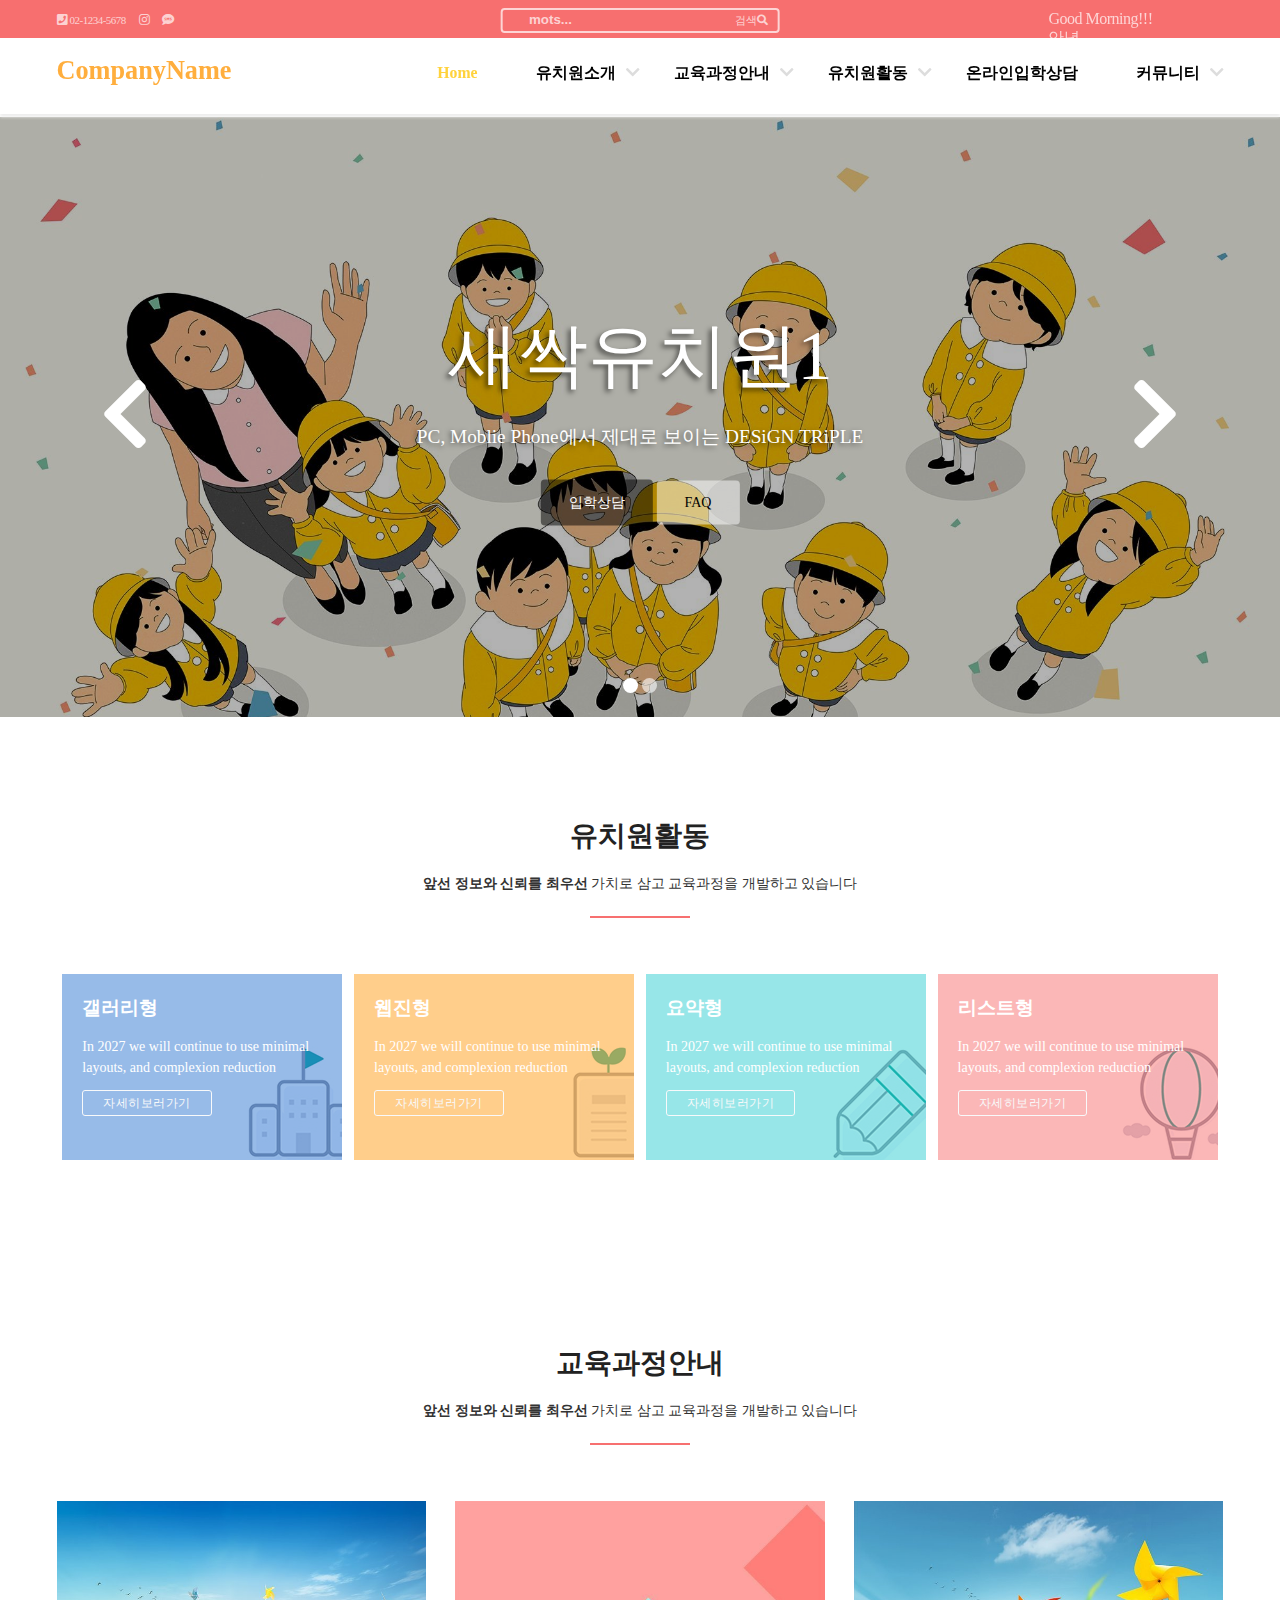
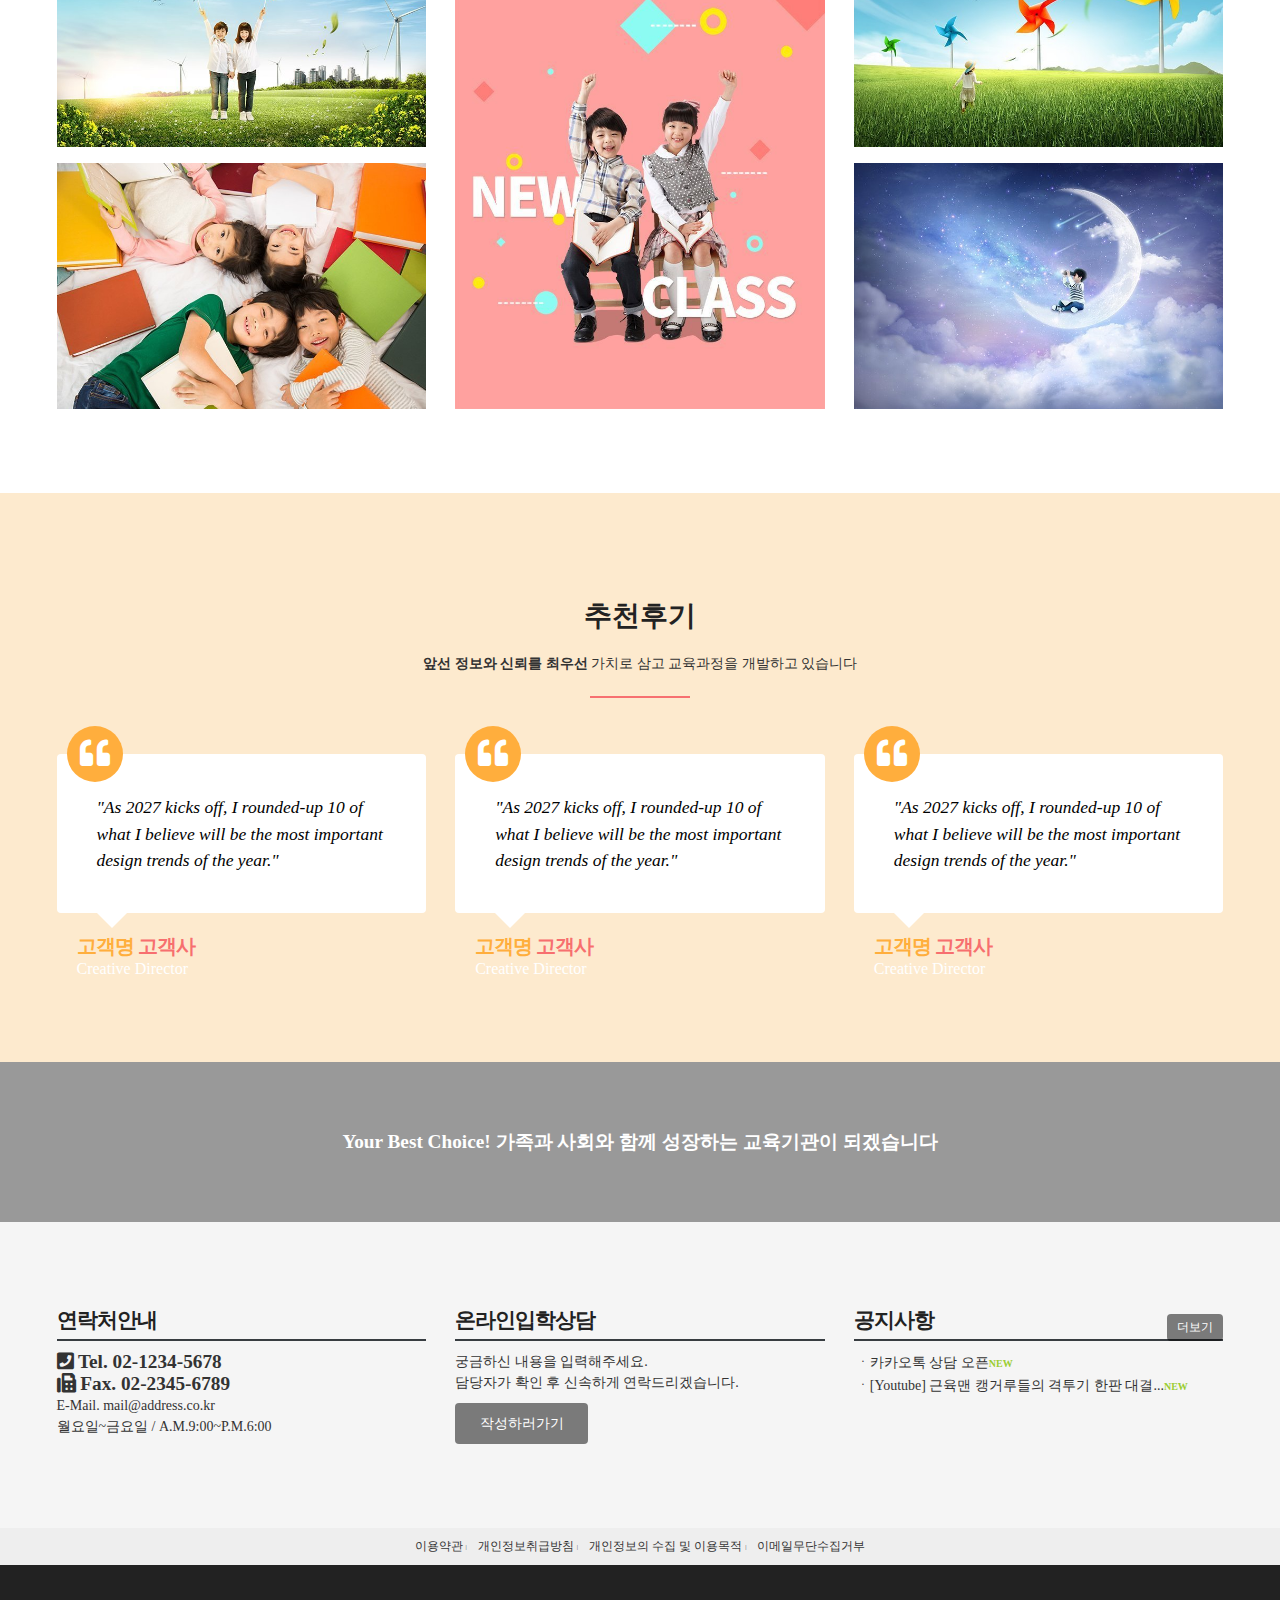
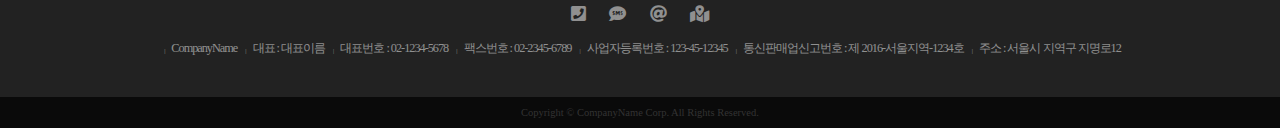
==== commit 3dc4721e: "실수 수정" ====
--- a/index.html
+++ b/index.html
@@ -1,85 +1,380 @@
 <!DOCTYPE html>
-<html lang="en">
+<html lang="ko">
 <head>
     <meta charset="UTF-8">
-    <meta name="viewport" content="width=device-width, initial-scale=1.0">
-    <meta http-equiv="X-UA-Compatible" content="ie=edge">
-    <link rel="shortcut icon" href="img/Swatch-Emblema.png">
-    <!--16 X 16 size로 디자인 파비콘사이즈 형식은 .ico-->
-    <meta id="meta_og_title" property="og:title" content="LG">
-	<meta property="og:url" content="lg.co.kr / www.lg.co.kr">
-	<meta id="meta_og_image" property="og:image" content="http://www.lg.co.kr/images/common/default_og_image_new.jpg">
-	<meta id="meta_og_description" property="og:description" content="Innovation for a Better Life - LG의 공식 홈페이지입니다.">
-    <title>Document</title>
-    <link rel="stylesheet" href="css/main.css">
+    <meta name="viewport" content="width=device-width, initial-scale=1.0, maximum-scale=2.0, minimum-scale=0.5">
+    <title>새싹유치원</title>
+    <link rel="stylesheet" href="css/index.css">
+    <link rel="stylesheet" href="https://use.fontawesome.com/releases/v5.7.0/css/all.css">
+    
+    <!--[if lt IE 9]>
+  <script src="https://oss.maxcdn.com/libs/html5shiv/3.7.0/html5shiv.js"></script>
+<![endif]-->
+<!--[if lt IE 9]> <![endif-->
+<!-- 조건cc:ie, lt작다 lte작거나같다 gt크다 gte크거나같다, IE인터넷익스플로러 -->
+<!--[if IE]><![endif]-->
+
+</head>
+
+<body>
+
+    <div class="skip"><a href="#section">본문 바로가기</a></div>
+<!-- 아이디명만 연결이되고 클래스는 연결이 안돼, 시각장애인을 위한 태그-->
+    <header id="header">
+        <div class="topmenu">
+            <div class="chercher_boite">
+                <form action="#" method="post">
+                    <fieldset>
+                        <legend>검색창</legend>
+                        <input type="text" placeholder="mots...">
+                        <button type="submit">검색<i class="fas fa-search"></i>
+                            <span class="blind">검색하기</span>
+                        </button>
+                    </fieldset>
+                </form>
+            </div>
+            <div class="row">
+                <div class="sns">
+                    <a href="#"><i class="fas fa-phone-square"></i> <span>02-1234-5678</span></a>
+                    <a href="#"><i class="fab fa-instagram"></i>
+                        <span class="blind">인스타그램</span>
+                    </a>
+                    <a href="#"><i class="fas fa-sms"></i>
+                        <span class="blind">문자전송</span>
+                    </a>                 
+                </div>
+                
+                <div class="login">
+                    <script src="js/greeting.js"></script>
+                    <a href="login.html">로그인</a>
+                    <a href="join.html">회원가입</a>
+                    <a href="#">회원1:1문의</a>
+                </div>
+            </div>
+        </div>
+        <div class="logoNav row">
+            <h1>
+                <a href="index.html">CompanyName</a>
+            </h1>
+            <div class="open_nav">
+                <span class="blind">메뉴열기</span><i class="fas fa-hamburger"></i>
+            </div>
+            <nav class="nav">
+                <ul class="depth1 cf">
+                    <li><a href="#">Home</a></li>
+                    <li><a href="#">유치원소개</a>
+                     <ul class="depth2"><!--ul.depth2>li*7>a-->
+                         <li><a href="#">원장인사말1</a></li>
+                         <li><a href="#">원장인사말2</a></li>
+                         <li><a href="#">연혁</a></li>
+                         <li><a href="#">비전</a></li>
+                         <li><a href="#">경영이념</a></li>
+                         <li><a href="#">위치안내1</a></li>
+                         <li><a href="#">위치안내2</a></li>
+                     </ul>
+                    </li>
+                    <li><a href="#">교육과정안내</a>
+                        <ul class="depth2">
+                            <li><a href="#">교육과정1</a></li>
+                            <li><a href="#">교육과정2</a></li>
+                            <li><a href="#">교육과정3</a></li>
+                            <li><a href="#">교육과정4</a></li>
+                            <li><a href="#">주요거래처</a></li>
+                        </ul>
+                    </li>
+                    <li><a href="#">유치원활동</a>
+                        <ul class="depth2">
+                            <li><a href="#">갤러리형</a></li>
+                            <li><a href="#">웹진형</a></li>
+                            <li><a href="#">요약형</a></li>
+                            <li><a href="#">리스트형</a></li>
+                        </ul>
+                    </li>
+                    <li><a href="#">온라인입학상담</a>      
+                    </li>
+                    <li><a href="#">커뮤니티</a>
+                        <ul class="depth2">
+                            <li><a href="#">공지사항</a></li>
+                            <li><a href="#">자료실</a></li>
+                            <li><a href="#">FAQ</a></li>
+                            <li><a href="#">자유게시판</a></li>
+                        </ul>
+                    </li>
+                </ul>
+            </nav>
+            <div class="close_nav">
+                <span class="blind">메뉴닫기</span><i class="fas fa-times"></i></i>
+            </div>
+        </div>
+    </header>
+
+    <section id="section">
+
+        <article class="slideOuter">
+            <div class="slideInner">
+                <div>
+                    <div class="text">
+                        <p>새싹유치원1</p>
+                        <p>PC, Moblie Phone에서 제대로 보이는 DESiGN TRiPLE</p>
+                        <p>
+                            <a href="#">입학상담</a>
+                            <a href="#">FAQ</a>
+                        </p>
+                    </div>
+                </div>
+                <div>
+                    <div class="text">
+                        <p>새싹유치원2</p>
+                        <p>PC, Moblie Phone에서 제대로 보이는 DESiGN TRiPLE</p>
+                        <p>
+                            <a href="#">입학상담</a>
+                            <a href="#">FAQ</a>
+                        </p>
+                    </div>
+                </div>
+            </div>
+            <div class="arr prev"><i class="fas fa-chevron-left"></i></div>
+            <div class="arr next"><i class="fas fa-chevron-right"></i></div>
+            <div class="dotBox">
+                <a href="#" class="active"><span class="blind">1</span></a>
+                <a href="#"><span class="blind">2</span></a>
+            </div>
+        </article>
+
+        <article class="act row">
+            <div class="title">
+                <h2>유치원활동</h2>
+                <p><strong>앞선 정보와 신뢰를 최우선</strong> 가치로 삼고 교육과정을 개발하고 있습니다</p>
+            </div>
+            <ul class="cf">
+                <li>
+                    <div>
+                        <h3>갤러리형</h3>
+                        <p>In 2027 we will continue to use minimal layouts, and complexion reduction</p>
+                        <a href="#">자세히보러가기</a>
+                    </div>
+                </li>
+                <li>
+                    <div>
+                        <h3>웹진형</h3>
+                        <p>In 2027 we will continue to use minimal layouts, and complexion reduction</p>
+                        <a href="#">자세히보러가기</a>
+                    </div>
+                </li>
+                <li>
+                    <div>
+                        <h3>요약형</h3>
+                        <p>In 2027 we will continue to use minimal layouts, and complexion reduction</p>
+                        <a href="#">자세히보러가기</a>
+                    </div>
+                </li>
+                <li>
+                    <div>
+                        <h3>리스트형</h3>
+                        <p>In 2027 we will continue to use minimal layouts, and complexion reduction</p>
+                        <a href="#">자세히보러가기</a>
+                    </div>
+                </li>
+            </ul>
+        </article>
+        <article class="curriInfo row">
+            <div class="title">
+                <h2>교육과정안내</h2>
+                <p><strong>앞선 정보와 신뢰를 최우선</strong> 가치로 삼고 교육과정을 개발하고 있습니다</p>
+            </div>
+            <div class="curriBox cf">
+                <div class="column">
+                    <div>
+                        <img src="images/main-product1.min.jpg" alt="">
+                        <div class="overlay">
+                            <div class="copy">
+                                <h3>The Everything Store</h3>
+                                <p>Jeff Bezos and the Age of Amazon</p>
+                              </div>
+                        </div>
+                    </div>
+                    <div>
+                        <img src="images/main-product2.min.jpg" alt="">
+                        <div class="overlay">
+                            <div class="copy">
+                                <h3>The Self-Taught Programmer</h3>
+                                <p>The Definitive Guide to Programming Professionally</p>
+                              </div>
+                        </div>
+                    </div>
+                </div>
+                <div class="column">
+                    <div>
+                        <img src="images/main-product3.min.jpg" alt="">
+                        <div class="overlay">
+                            <div class="copy">
+                                <h3>Expert Secrets</h3>
+                                <p>The Underground Playbook for Finding Your Message, Building a Tribe, and Changing the World</p>
+                              </div>
+                        </div>
+                    </div>
+                </div>
+                <div class="column">
+                    <div>
+                        <img src="images/main-product4.min.jpg" alt="">
+                        <div class="overlay">
+                            <div class="copy">
+                                <h3>Python for Kids</h3>
+                                <p>A Playful Introduction To Programming</p>
+                              </div>
+                        </div>
+                    </div>
+                    <div>
+                        <img src="images/main-product5.min.jpg" alt="">
+                        <div class="overlay">
+                            <div class="copy">
+                                <h3>Add a Device</h3>
+                                <p>How to Add a Device to Your Amazon Account: Simple 1 Minute Steps with Screenshots (Register Kindle, Kindle Account, Add Device, Register Device)</p>
+                              </div>
+                        </div>
+                    </div>
+                </div>
+            </div>    
+        </article>
+
+        
+        <article class="review">
+            <div class="row"><!--100퍼 되면 안돼-->
+                <div class="title">
+                    <h2>추천후기</h2>
+                    <p><strong>앞선 정보와 신뢰를 최우선</strong> 가치로 삼고 교육과정을 개발하고 있습니다</p>
+                </div>
+                <ul class="cf"> <!--float은 cf-->
+                    <li>
+                        <div>
+                            <div class="quote"><i class="fas fa-quote-left"></i></div>
+                            <blockquote class="blockquote">
+                                &quot;As 2027 kicks off, I rounded-up 10 of what I believe will be the most important design trends of the year.&quot;
+                            </blockquote>
+                            <div class="client">
+                                <p>고객명 <a href="#">고객사</a></p>
+                                <p>Creative Director</p>
+                            </div>
+                        </div>
+                    </li>
+                    <li><!--가운데 지목 좌우측 여백으로-->
+                        <div>
+                            <div class="quote"><i class="fas fa-quote-left"></i></div>
+                            <blockquote class="blockquote">
+                                &quot;As 2027 kicks off, I rounded-up 10 of what I believe will be the most important design trends of the year.&quot;
+                            </blockquote>
+                            <div class="client">
+                                <p>고객명 <a href="#">고객사</a></p>
+                                <p>Creative Director</p>
+                            </div>
+                        </div>
+                    </li>
+                    <li>
+                        <div>
+                            <div class="quote"><i class="fas fa-quote-left"></i></div>
+                            <blockquote class="blockquote">
+                                &quot;As 2027 kicks off, I rounded-up 10 of what I believe will be the most important design trends of the year.&quot;
+                            </blockquote>
+                            <div class="client">
+                                <p>고객명 <a href="#">고객사</a></p>
+                                <p>Creative Director</p>
+                            </div>
+                        </div>
+                    </li>
+                </ul>
+            </div>
+        </article>
+
+
+        <article class="bestChoice">
+           <div class="overlay">
+                <div class="row">
+                    Your Best Choice! 가족과 사회와 함께 성장하는 교육기관이 되겠습니다
+                </div>
+           </div>
+        </article>
+        <article class="csNnotice">
+            <div class="row cf">
+                <div>
+                    <h2>연락처안내</h2>
+                    <div class="cscenter">
+                        <p><i class="fas fa-phone-square"></i><a href="tel:02-1234-5678"> Tel. 02-1234-5678</a></p>
+                        <p><i class="fas fa-fax"></i> Fax. 02-2345-6789</p>
+                        <p>E-Mail. <a href="mailto:mail@address.co.kr">mail@address.co.kr</a></p>
+                        <p>월요일~금요일 / A.M.9:00~P.M.6:00</p>
+                    </div>
+                </div>
+                <div>
+                    <h2>온라인입학상담</h2>
+                    <div class="consult">
+                        궁금하신 내용을 입력해주세요.<br>
+                        담당자가 확인 후 신속하게 연락드리겠습니다.
+                        <a href="#">작성하러가기</a>
+                    </div>
+                </div>
+                <div>
+                    <h2>공지사항</h2>
+                    <ul class="notice">
+                        <li><a href="#">카카오톡 상담 오픈</a></li>
+                        <li><a href="#">[Youtube] 근육맨 캥거루들의 격투기 한판 대결...</a></li>
+                    </ul>
+                    <a href="#" class="more">더보기</a>
+                </div>
+            </div>
+        </article>
+    </section>
+
+    <footer id="footer">
+        <div class="footerMenu">
+            <div class="row">
+                <a href="#">이용약관</a>
+                <a href="#">개인정보취급방침</a>
+                <a href="#">개인정보의 수집 및 이용목적</a>
+                <a href="#">이메일무단수집거부</a>
+            </div>
+        </div>  
+        <div class="comInfo">
+            <div class="row">
+                <div class="sns">
+                    <a href="tel:02-1234-5678"><i class="fas fa-phone-square"></i>
+                        <span class="blind">콜센터</span>
+                    </a>
+                    <a href="#"><i class="fas fa-sms"></i>
+                        <span class="blind">문자전송</span>
+                    </a>
+                    <a href="#"><i class="fas fa-at"></i>
+                        <span class="blind">이메일</span>
+                    </a>
+                    <a href="https://goo.gl/maps/R51yCENhB3dk1oYE7" target="_blank"><i class="fas fa-map-marked-alt"></i>
+                        <span class="blind">찾아오시는길</span>
+                    </a>
+                </div>
+                <div class="info">
+                    <span>CompanyName</span>
+                    <span>대표 : 대표이름</span>
+                    <span>대표번호 : 02-1234-5678</span>
+                    <span>팩스번호 : 02-2345-6789</span>
+                    <span>사업자등록번호 : 123-45-12345</span>
+                    <span>통신판매업신고번호 : 제 2016-서울지역-1234호</span>
+                    <span>주소 : 서울시 지역구 지명로12</span>
+                </div>
+            </div>
+        </div>
+        <div class="copyright">
+            <div class="row">
+                Copyright &copy; CompanyName Corp. All Rights Reserved.
+            </div>
+        </div>
+    </footer>
+
+    <!-- <script>
+        alert('<h1>안녕</h1>');
+        document.write('<h1>안녕</h1>');
+    </script> -->
     <script src="js/jquery-1.12.4.min.js"></script>
     <script src="js/jquery-migrate-1.4.1.min.js"></script>
-    <script src="js/all.min.js"></script>
-    <!--[if lt IE 9]>
-        <script src="js/html5shiv.js"></script>
-    <![endif]-->
-    <script src="js/prefixfree.min.js"></script>
-    <script src="js/jquery.mousewheel.min.js"></script>
-    <script src="js/jquery.easing.1.3.js"></script>
-</head>
-<body>
-    
-    <h1><a href="#"><img src="img/logo.png" alt=""></a></h1>
-
-    <ul id="menu">
-        <li><a href="#">Full Blossom</a></li>
-        <li><a href="#">Be Colorful</a></li>
-        <li><a href="#">Time on Board</a></li>
-        <li><a href="#">Shiny Addict</a></li>
-    </ul>  
-
-    <ul id="sns">
-        <li><a href="#"><i class="fab fa-facebook"></i></a></li>
-        <li><a href="#"><i class="fab fa-twitter"></i></a></li>
-        <li><a href="#"><i class="fas fa-envelope"></i></a></li>
-    </ul>
-
-
-    <div id="wrap">
-        <section>
-            <article>
-                <h2>FULL BLOSSOM</h2>
-                <p>Lorem ipsum dolor sit, amet consectetur adipisicing elit. Exercitationem adipisci delectus, ea nihil dolorum ipsam assumenda natus architecto inventore, molestias iusto animi culpa et quae, deleniti cupiditate totam. Repellendus, iusto!</p>
-            </article>
-            <img src="img/obj11.png" alt="">
-            <img src="img/obj12.png" alt="">
-            <img src="img/obj13.png" alt="">
-        </section>
-
-        <section>
-            <article>
-                <h2>BE COLORFUL</h2>
-                <p>Lorem ipsum dolor sit, amet consectetur adipisicing elit. Exercitationem adipisci delectus, ea nihil dolorum ipsam assumenda natus architecto inventore, molestias iusto animi culpa et quae, deleniti cupiditate totam. Repellendus, iusto!</p>
-            </article>
-            <img src="img/obj21.png" alt="">
-            <img src="img/obj22.png" alt="">
-        </section>
-
-        <section>
-            <article>
-                <h2>TIME ON BOARD</h2>
-                <p>Lorem ipsum dolor sit, amet consectetur adipisicing elit. Exercitationem adipisci delectus, ea nihil dolorum ipsam assumenda natus architecto inventore, molestias iusto animi culpa et quae, deleniti cupiditate totam. Repellendus, iusto!</p>
-            </article>
-            <img src="img/obj31.png" alt="">
-            <img src="img/obj32.png" alt="">
-            <img src="img/obj33.png" alt="">
-        </section>
-
-        <section>
-            <article>
-                <h2>SHINY ADDICT</h2>
-                <p>Lorem ipsum dolor sit, amet consectetur adipisicing elit. Exercitationem adipisci delectus, ea nihil dolorum ipsam assumenda natus architecto inventore, molestias iusto animi culpa et quae, deleniti cupiditate totam. Repellendus, iusto!</p>
-            </article>
-            <img src="img/obj41.png" alt="">
-            <img src="img/obj42.png" alt="">
-        </section>
-    </div>
-
-<script src="js/myscript.js"></script>
+    <script src="js/header.js"></script>
 </body>
+
+
 </html>--- a/css/index.css
+++ b/css/index.css
@@ -0,0 +1,230 @@
+@charset "utf-8";
+@import "reset.css";
+@import "common.css";
+@import "rwdcommon.css";
+
+
+
+
+
+
+#section {padding-top:117px;}/*스크롤을 내려도 헤더가 화면에 고정되게 해주는 역할 */
+.slideOuter { height:600px; 
+    overflow:hidden; position:relative; }
+.slideOuter .arr {
+    position:absolute; top:50%;
+    transform:translateY(-50%);
+    font-size:80px;
+    color:#fff }  
+.slideOuter .prev {left:100px}
+.slideOuter .next {right:100px}
+.slideOuter .dotBox { 
+    position:absolute; bottom:20px;
+    left:50%; 
+    transform:translateX(-50%) }
+.slideOuter .dotBox a {
+    display:inline-block;
+    width:15px; height:15px; 
+    background:#fff; 
+    opacity:0.6;
+    border-radius:50% }    
+.slideOuter .dotBox a.active {
+    opacity:1; }   
+
+.slideInner > div { 
+    height:600px;
+    background-size:cover; 
+    background-position:center; 
+    background-repeat:no-repeat; 
+    position:relative
+}
+.slideInner > div:before {
+    content:'';
+    position:absolute;
+    top:0; left:0; bottom:0; right:0;
+    background:rgba(0,0,0,0.3);
+}
+.slideInner > div:first-child { 
+    background-image:url(../images/main-cover1.min.jpg)}
+.slideInner > div:last-child { 
+    background-image:url(../images/main-cover2.min.jpg)}
+.slideInner > div > .text { 
+    position:absolute; top:50%; left:50%;
+    transform:translate(-50%, -50%);
+    text-align:center; color:#fff;
+    /* z-index:9999; */
+}
+.slideInner .text > p:first-child {
+    font-size:70px; 
+    text-shadow: -3px 3px 5px rgba(0, 0, 0, 0.5);
+}    
+.slideInner .text > p:nth-child(2) {
+    font-size:19.25px; 
+    text-shadow: -2px 2px 5px rgba(0, 0, 0, 0.5);
+    margin:20px 0px 30px } 
+.slideInner .text > p:nth-child(3) > a { display:inline-block; 
+    padding:14px 28px; font-size:14px;
+    border-radius:4px; }
+.slideInner .text > p:nth-child(3) > a:nth-child(1) { color:#fff; 
+    background:rgba(0,0,0,0.5)}
+.slideInner .text > p:nth-child(3) > a:nth-child(2) { color:#000; 
+    background:rgba(255,255,255,0.5)}    
+.slideInner .text > p:nth-child(3) > a:nth-child(1):hover { 
+    background:#ffd23c}
+.slideInner .text > p:nth-child(3) > a:nth-child(2):hover { color:#fff }
+       
+#section .title h2 { font-size:28px; color:#222;
+margin:20px 0 20px; font-weight:bold;
+text-align:center }
+#section .title p {
+    font-size:14px; color:#333;
+    margin-bottom:56px;
+    padding-bottom:25px; 
+    text-align:center; 
+    position:relative; }
+#section .title p:after {
+    content:''; width:100px; 
+    height:2px; 
+    background:#f77070;
+    position:absolute; bottom:0;
+    left:50%; margin-left:-50px;
+}
+#section .title p strong { 
+    font-weight:bold }
+
+.act { padding:80px 0 }
+.act ul li { float:left; width:24%;
+    background-size:auto;
+    background-repeat:no-repeat;
+    height:186px; margin:0 0.5%; 
+    position:relative }
+.act ul li:nth-child(1) {
+    background-image:url(../images/main-business1.min.jpg); }
+.act ul li:nth-child(1):before {
+    content:''; position:absolute;
+    top:0; left:0; right:0; bottom:0;
+    background-color: rgba(48, 120, 210, 0.5);
+}
+.act ul li:nth-child(2) {
+    background-image:url(../images/main-business2.min.jpg)
+}
+.act ul li:nth-child(2):before {
+    content:''; position:absolute;
+    top:0; left:0; right:0; bottom:0;
+    background-color: rgba(255, 174, 61, 0.6);
+}
+.act ul li:nth-child(3) {
+    background-image:url(../images/main-business3.min.jpg)
+}
+.act ul li:nth-child(3):before {
+    content:''; position:absolute;
+    top:0; left:0; right:0; bottom:0;
+    background-color: rgba(48, 205, 210, 0.5);
+}
+.act ul li:nth-child(4) {
+    background-image:url(../images/main-business4.min.jpg)
+}
+.act ul li:nth-child(4):before {
+    content:''; position:absolute;
+    top:0; left:0; right:0; bottom:0;
+    background-color: rgba(247, 111, 111, 0.5);
+}
+.act ul li div { 
+    position:absolute; top:10px; left:20px;
+    right:20px; bottom:10px; color:#fff; }
+.act ul li div h3 { margin:10px 0; 
+    font-size:19.25px; font-weight:bold }    
+.act ul li div p { font-size:14px; margin:15px 0;
+    line-height:1.5 }
+.act ul li div a { padding: 5px 20px;
+    font-size: 12px; line-height: 1.5;
+    border-radius: 3px;  color: #f8f9fa;
+    border:1px solid #f8f9fa; 
+    letter-spacing:0.5px;
+    transition:all 0.5s;
+ }
+.act ul li div a:hover { 
+    color:#212529; background-color:#f8f9fa }
+
+
+.curriInfo {padding:84px 0}
+.curriBox > .column { float:left; width:31.66% }/*32*3=96%*/
+/*두번째 div 바깥쪽 여백 필요 마진추가*/
+.curriBox > .column:nth-child(2) {margin: 0 2.5%;} /*2%2% =4%*/
+/*가로로 중간여백 */
+.curriBox > .column:first-child > div:first-child, 
+.curriBox > .column:nth-child(3) > div:first-child {margin-bottom: 15.5px}
+/*상하여백은 픽셀로 좌우여백은 %로 반응형디자인*/
+.curriBox > .column > div {position: relative; }
+/*-20바텀으로 나간 상태 그래서 오버플로우 히든 안보이게 해줘야하니까*/
+.curriBox .overlay {position: absolute; top:0; left:0; right:0; bottom:0; overflow: hidden;
+    background:-webkit-linear-gradient(left,#ffd23c, #ffae3d);
+    background:-moz-linear-gradient(right,#ffd23c, #ffae3d);
+    background:-o-linear-gradient(right,#ffd23c, #ffae3d);
+    background:linear-gradient(to right, #ffd23c, #ffae3d); opacity: 0; transition: all 0.5s;}
+.curriBox .column > div:hover .overlay {opacity: 0.8;}
+/*트랜지션은 후버하지않은 똑같은 곳에*/
+.curriBox .copy {position: absolute; bottom: -20px; left:20px; right:20px; /*background: red;*/color:#fff; transition: all 0.3s;}/*글자가 밑에서 위로 올라오는 느낌 출발점바텀을 -20으로 내려서 설정 후버했을때*/
+/*포지앱솔 때문에 상위코드에 포지션 렐러를 써야하는데 이미 포지션앱솔이 있다 그럴때 안써도된다*/
+.curriBox .column > div:hover .copy {bottom:0px;}/*바텀-20px에 대한 후버 트랜지션은 상위태그*/
+.curriBox .copy h3 {font-size: 24.5px; font-weight: bold; margin-bottom: 15px;} /*margin-bottom: 10px; p태그와 같아 합치기*/
+.curriBox .copy p {font-size: 14px; margin-bottom: 20px; line-height: 1.5; font-weight: bold;}
+
+
+
+.review { background:#fdeace; padding:84px 0px;}
+.review ul li { float:left; width:31.66%; /*background: red;*/}
+.review ul li:nth-child(2) {margin: 0px 2.5%}
+.review ul li > div {position: relative;}
+.review .quote {font-size:30px; color:#fff; width: 56px; height: 56px; background: #ffae3d; border-radius: 50%; text-align: center; line-height: 56px;/*중잉깂밎추기*/position: absolute; top:-28px;left:10px; z-index: 99999; }/*56의반 28*/
+.review .blockquote {background: #fff; font-size: 17.5px; padding:40px; border-radius: 4px; font-style: italic;line-height: 1.5;/*줄간격*/ position: relative;margin-bottom: 20px;}
+.review .blockquote:after {content:''; position: absolute; top:100%; left:40px; border-top:15px solid #fff; border-left:15px solid transparent; border-right: 15px solid transparent; /*border-bottom: 15px solid pink;*/} 
+/*흰색 박스 밖으로 뺴야하기때문에 바텀을 -20px 이방법보다 top 100퍼 하면 간단하게*/
+/*반대방향은 안써도돼 톱의 반대는 바텀 없애도되지만 나머지를 없애면 삼각형이 안보여 그래서 나머지 두개를 투명하게 색을 transparent*/
+/*부모높이 만큼 아래쪽에 top 100퍼*/
+.review .client {padding:0 20px; font-size: 20px; }
+.review .client p:nth-child(1) {color:#ffae3d;font-weight: bold; letter-spacing: -1px; }
+.review .client a {color:#f76f6f; font-weight: bold;}
+.review .client p:nth-child(2) {color:#fff; font-size:16px}
+
+
+
+
+.bestChoice {background: url(../images/main-bottomBanner.min.jpg) no-repeat; height: 160px; background-size:cover; background-attachment:fixed; font-size: 19.25px; color:#fff; text-align: center;line-height: 160px; font-weight: bold; background-position: center; position: relative;}
+/* .bestChoice:before {content:''; position: absolute; top:0; left:0; right:0; bottom:0; background: rgba(0,0,0,0.4); } */
+/* .bestChoice .row {position: relative;} */
+/*겹치는 순서때문에 포지션없는곳에 포지션 렐러 쓰면 위치가 바뀜*/
+
+/* 방법2 이게 더 간단 before content지우고 bestChoice .row {posi rela 지워야*/
+.bestChoice .overlay {position: absolute; top:0; left:0; right:0; bottom:0; background: rgba(0,0,0,0.4); }
+/*html에 overlay div연결*/
+
+
+
+.csNnotice { background:#f5f5f5;padding: 84px 0; color:#333}
+.csNnotice > .row > div { float:left; width:31.66%; /*background: pink;*/  }
+.csNnotice > .row > div:nth-child(2) {margin:0 2.5%}/*5% 100-5 95/3*/
+.csNnotice h2 {font-size: 21px; color: #222222; letter-spacing: -1px; font-weight: bold; border-bottom: 2px solid #383d41; padding-bottom: 5px;margin-bottom: 10px;}/*선 안쪽에 여백이 들어와야*/
+.csNnotice .cscenter p:nth-child(1),
+.csNnotice .cscenter p:nth-child(2) {font-size: 19.25px;  font-weight: bold;}
+.csNnotice .cscenter p:nth-child(3),
+.csNnotice .cscenter p:nth-child(4) {font-size: 14px; line-height: 1.5;}
+
+.csNnotice .consult {font-size: 14px; line-height: 1.5;}
+.csNnotice .consult a {display:block; padding:10px 20px; color:#fff; background:rgba(0,0,0,0.5); width:133px; text-align:center; margin-top:10px; border-radius:4px ; transition: all 0.4s;}
+.csNnotice .consult a:hover {background: #ffd23c;}
+
+.csNnotice .notice li {padding: 2px;}
+.csNnotice .notice a {font-size: 14px; }
+.csNnotice .notice a:hover {text-decoration: underline; color:#ffd23c}
+.csNnotice .notice a:before {content:'ㆍ';} 
+.csNnotice .notice a::after {content:'NEW'; font-size: 10px; color:yellowgreen; font-weight: bold;}
+
+.csNnotice .notice+.more {position: absolute; top:8px; right:0;padding:5px 10px; color:#fff; background: rgba(0,0,0,0.5);font-size: 12px; border-radius: 4px; }
+.csNnotice .row > div:nth-child(3) {position: relative; }
+.csNnotice .notice+.more:hover {background: #f77070;}
+
+
+
+
+
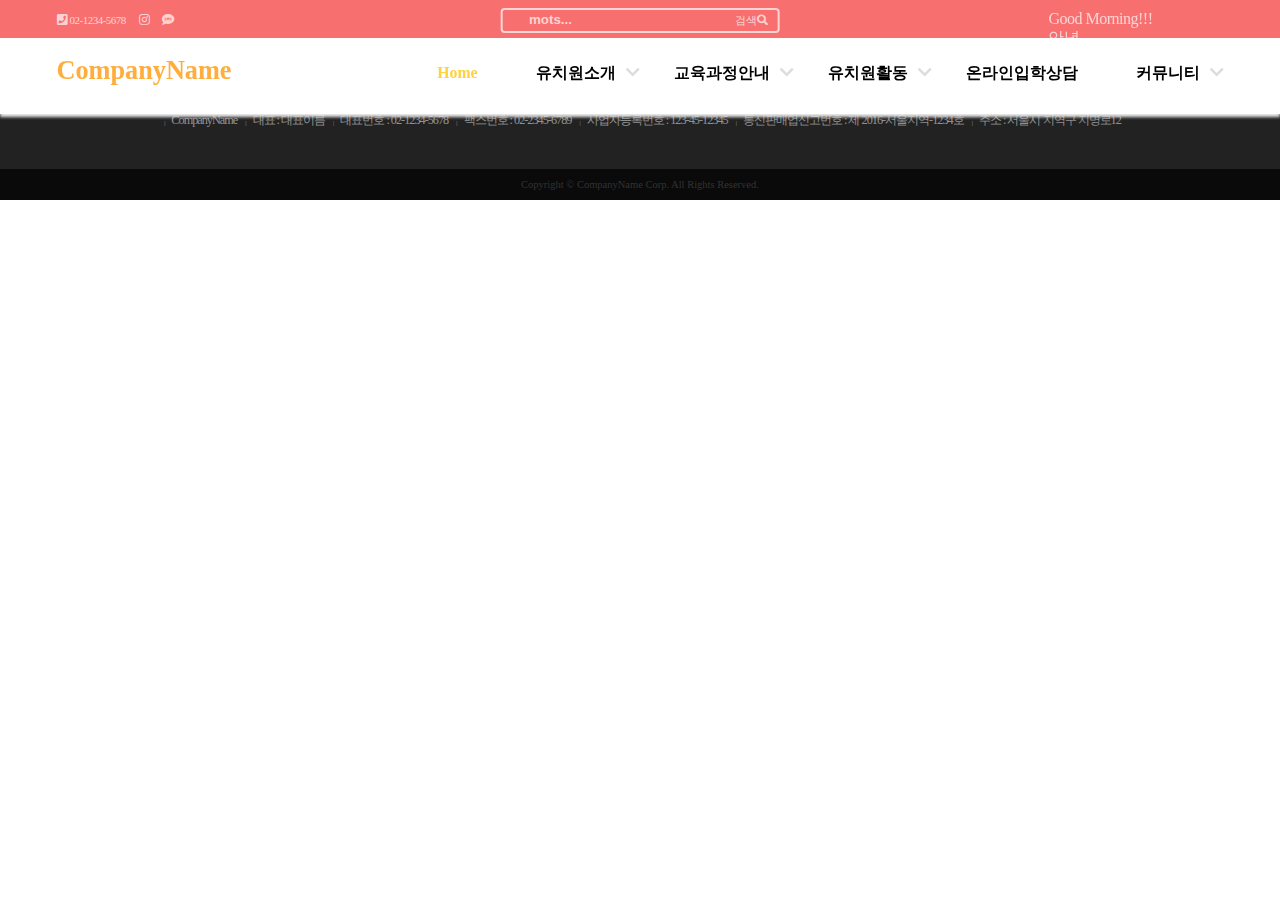
==== commit 62a6e055: "0910" ====
--- a/index.html
+++ b/index.html
@@ -108,221 +108,9 @@
         </div>
     </header>
 
-    <section id="section">
-
-        <article class="slideOuter">
-            <div class="slideInner">
-                <div>
-                    <div class="text">
-                        <p>새싹유치원1</p>
-                        <p>PC, Moblie Phone에서 제대로 보이는 DESiGN TRiPLE</p>
-                        <p>
-                            <a href="#">입학상담</a>
-                            <a href="#">FAQ</a>
-                        </p>
-                    </div>
-                </div>
-                <div>
-                    <div class="text">
-                        <p>새싹유치원2</p>
-                        <p>PC, Moblie Phone에서 제대로 보이는 DESiGN TRiPLE</p>
-                        <p>
-                            <a href="#">입학상담</a>
-                            <a href="#">FAQ</a>
-                        </p>
-                    </div>
-                </div>
-            </div>
-            <div class="arr prev"><i class="fas fa-chevron-left"></i></div>
-            <div class="arr next"><i class="fas fa-chevron-right"></i></div>
-            <div class="dotBox">
-                <a href="#" class="active"><span class="blind">1</span></a>
-                <a href="#"><span class="blind">2</span></a>
-            </div>
-        </article>
-
-        <article class="act row">
-            <div class="title">
-                <h2>유치원활동</h2>
-                <p><strong>앞선 정보와 신뢰를 최우선</strong> 가치로 삼고 교육과정을 개발하고 있습니다</p>
-            </div>
-            <ul class="cf">
-                <li>
-                    <div>
-                        <h3>갤러리형</h3>
-                        <p>In 2027 we will continue to use minimal layouts, and complexion reduction</p>
-                        <a href="#">자세히보러가기</a>
-                    </div>
-                </li>
-                <li>
-                    <div>
-                        <h3>웹진형</h3>
-                        <p>In 2027 we will continue to use minimal layouts, and complexion reduction</p>
-                        <a href="#">자세히보러가기</a>
-                    </div>
-                </li>
-                <li>
-                    <div>
-                        <h3>요약형</h3>
-                        <p>In 2027 we will continue to use minimal layouts, and complexion reduction</p>
-                        <a href="#">자세히보러가기</a>
-                    </div>
-                </li>
-                <li>
-                    <div>
-                        <h3>리스트형</h3>
-                        <p>In 2027 we will continue to use minimal layouts, and complexion reduction</p>
-                        <a href="#">자세히보러가기</a>
-                    </div>
-                </li>
-            </ul>
-        </article>
-        <article class="curriInfo row">
-            <div class="title">
-                <h2>교육과정안내</h2>
-                <p><strong>앞선 정보와 신뢰를 최우선</strong> 가치로 삼고 교육과정을 개발하고 있습니다</p>
-            </div>
-            <div class="curriBox cf">
-                <div class="column">
-                    <div>
-                        <img src="images/main-product1.min.jpg" alt="">
-                        <div class="overlay">
-                            <div class="copy">
-                                <h3>The Everything Store</h3>
-                                <p>Jeff Bezos and the Age of Amazon</p>
-                              </div>
-                        </div>
-                    </div>
-                    <div>
-                        <img src="images/main-product2.min.jpg" alt="">
-                        <div class="overlay">
-                            <div class="copy">
-                                <h3>The Self-Taught Programmer</h3>
-                                <p>The Definitive Guide to Programming Professionally</p>
-                              </div>
-                        </div>
-                    </div>
-                </div>
-                <div class="column">
-                    <div>
-                        <img src="images/main-product3.min.jpg" alt="">
-                        <div class="overlay">
-                            <div class="copy">
-                                <h3>Expert Secrets</h3>
-                                <p>The Underground Playbook for Finding Your Message, Building a Tribe, and Changing the World</p>
-                              </div>
-                        </div>
-                    </div>
-                </div>
-                <div class="column">
-                    <div>
-                        <img src="images/main-product4.min.jpg" alt="">
-                        <div class="overlay">
-                            <div class="copy">
-                                <h3>Python for Kids</h3>
-                                <p>A Playful Introduction To Programming</p>
-                              </div>
-                        </div>
-                    </div>
-                    <div>
-                        <img src="images/main-product5.min.jpg" alt="">
-                        <div class="overlay">
-                            <div class="copy">
-                                <h3>Add a Device</h3>
-                                <p>How to Add a Device to Your Amazon Account: Simple 1 Minute Steps with Screenshots (Register Kindle, Kindle Account, Add Device, Register Device)</p>
-                              </div>
-                        </div>
-                    </div>
-                </div>
-            </div>    
-        </article>
-
-        
-        <article class="review">
-            <div class="row"><!--100퍼 되면 안돼-->
-                <div class="title">
-                    <h2>추천후기</h2>
-                    <p><strong>앞선 정보와 신뢰를 최우선</strong> 가치로 삼고 교육과정을 개발하고 있습니다</p>
-                </div>
-                <ul class="cf"> <!--float은 cf-->
-                    <li>
-                        <div>
-                            <div class="quote"><i class="fas fa-quote-left"></i></div>
-                            <blockquote class="blockquote">
-                                &quot;As 2027 kicks off, I rounded-up 10 of what I believe will be the most important design trends of the year.&quot;
-                            </blockquote>
-                            <div class="client">
-                                <p>고객명 <a href="#">고객사</a></p>
-                                <p>Creative Director</p>
-                            </div>
-                        </div>
-                    </li>
-                    <li><!--가운데 지목 좌우측 여백으로-->
-                        <div>
-                            <div class="quote"><i class="fas fa-quote-left"></i></div>
-                            <blockquote class="blockquote">
-                                &quot;As 2027 kicks off, I rounded-up 10 of what I believe will be the most important design trends of the year.&quot;
-                            </blockquote>
-                            <div class="client">
-                                <p>고객명 <a href="#">고객사</a></p>
-                                <p>Creative Director</p>
-                            </div>
-                        </div>
-                    </li>
-                    <li>
-                        <div>
-                            <div class="quote"><i class="fas fa-quote-left"></i></div>
-                            <blockquote class="blockquote">
-                                &quot;As 2027 kicks off, I rounded-up 10 of what I believe will be the most important design trends of the year.&quot;
-                            </blockquote>
-                            <div class="client">
-                                <p>고객명 <a href="#">고객사</a></p>
-                                <p>Creative Director</p>
-                            </div>
-                        </div>
-                    </li>
-                </ul>
-            </div>
-        </article>
-
-
-        <article class="bestChoice">
-           <div class="overlay">
-                <div class="row">
-                    Your Best Choice! 가족과 사회와 함께 성장하는 교육기관이 되겠습니다
-                </div>
-           </div>
-        </article>
-        <article class="csNnotice">
-            <div class="row cf">
-                <div>
-                    <h2>연락처안내</h2>
-                    <div class="cscenter">
-                        <p><i class="fas fa-phone-square"></i><a href="tel:02-1234-5678"> Tel. 02-1234-5678</a></p>
-                        <p><i class="fas fa-fax"></i> Fax. 02-2345-6789</p>
-                        <p>E-Mail. <a href="mailto:mail@address.co.kr">mail@address.co.kr</a></p>
-                        <p>월요일~금요일 / A.M.9:00~P.M.6:00</p>
-                    </div>
-                </div>
-                <div>
-                    <h2>온라인입학상담</h2>
-                    <div class="consult">
-                        궁금하신 내용을 입력해주세요.<br>
-                        담당자가 확인 후 신속하게 연락드리겠습니다.
-                        <a href="#">작성하러가기</a>
-                    </div>
-                </div>
-                <div>
-                    <h2>공지사항</h2>
-                    <ul class="notice">
-                        <li><a href="#">카카오톡 상담 오픈</a></li>
-                        <li><a href="#">[Youtube] 근육맨 캥거루들의 격투기 한판 대결...</a></li>
-                    </ul>
-                    <a href="#" class="more">더보기</a>
-                </div>
-            </div>
-        </article>
-    </section>
+    <div id="leeBox">
+        <!-- 컨테이너 구역 -->
+    </div>
 
     <footer id="footer">
         <div class="footerMenu">
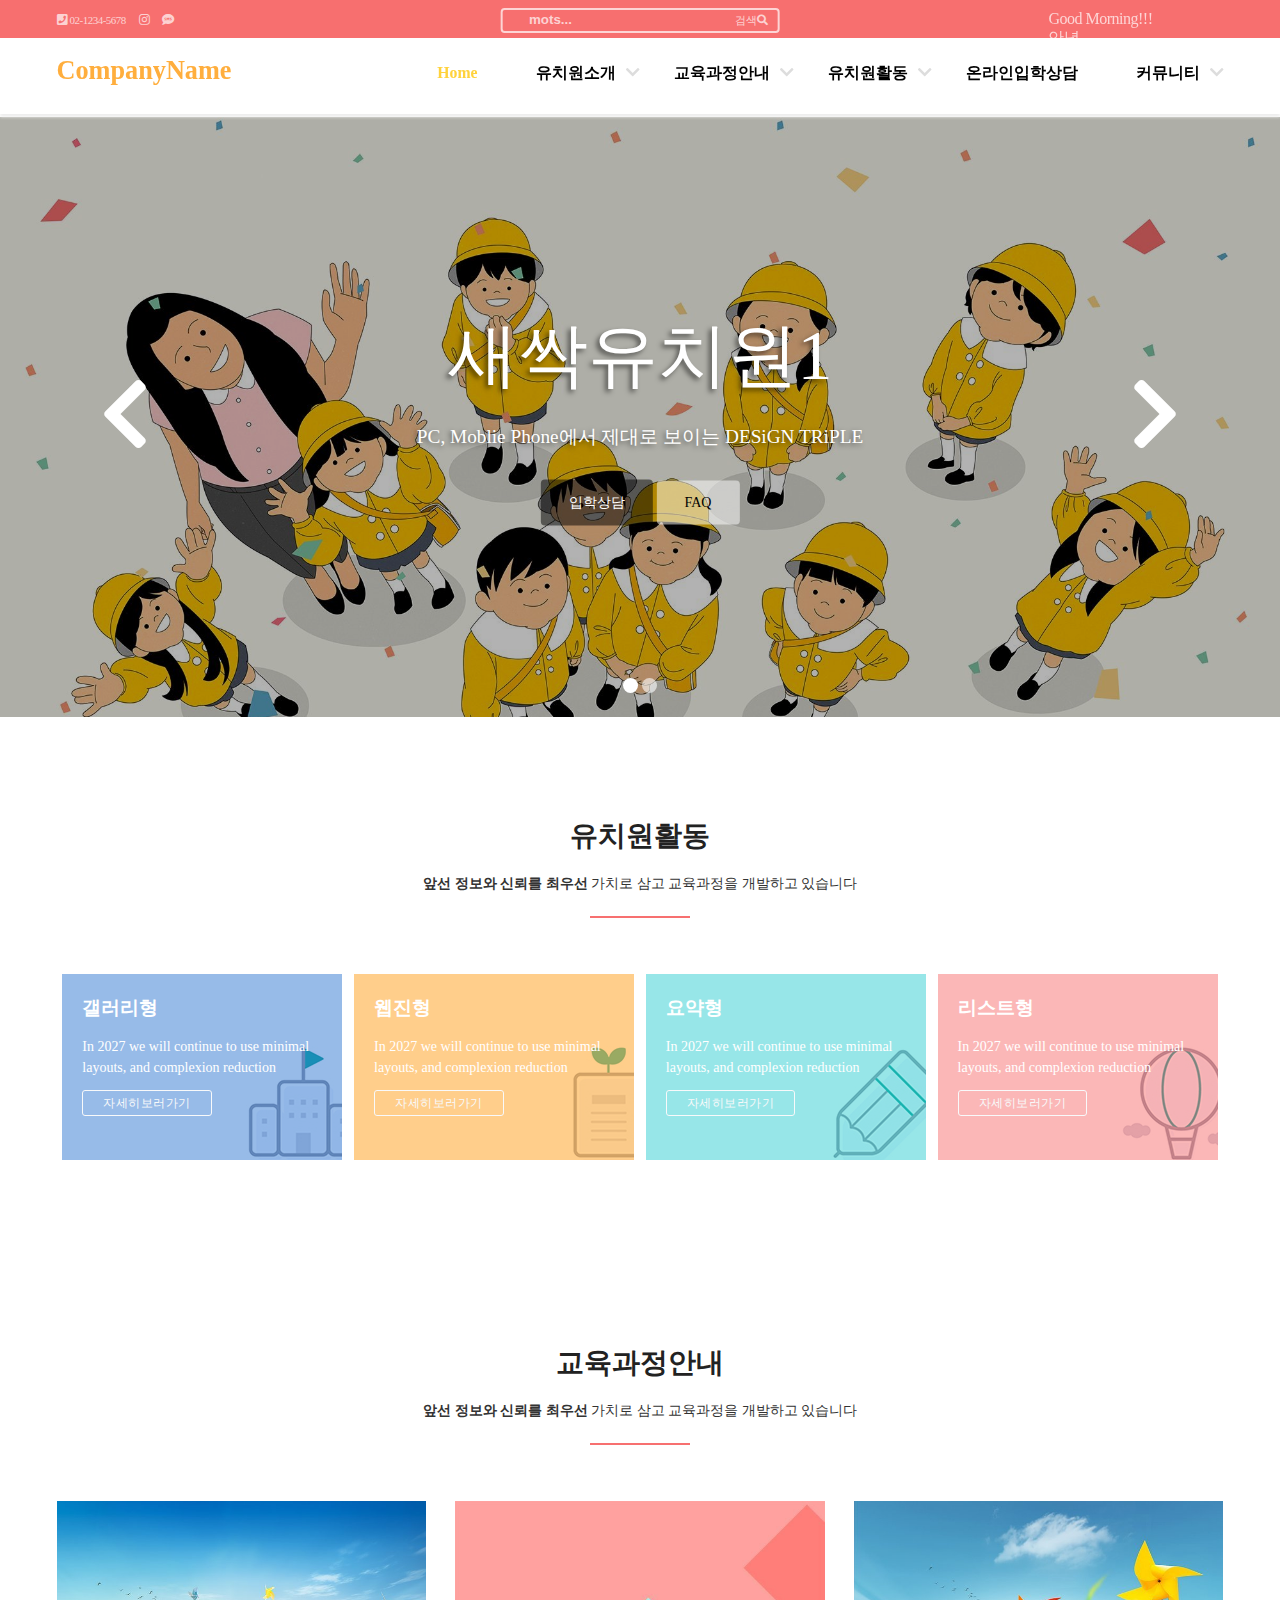
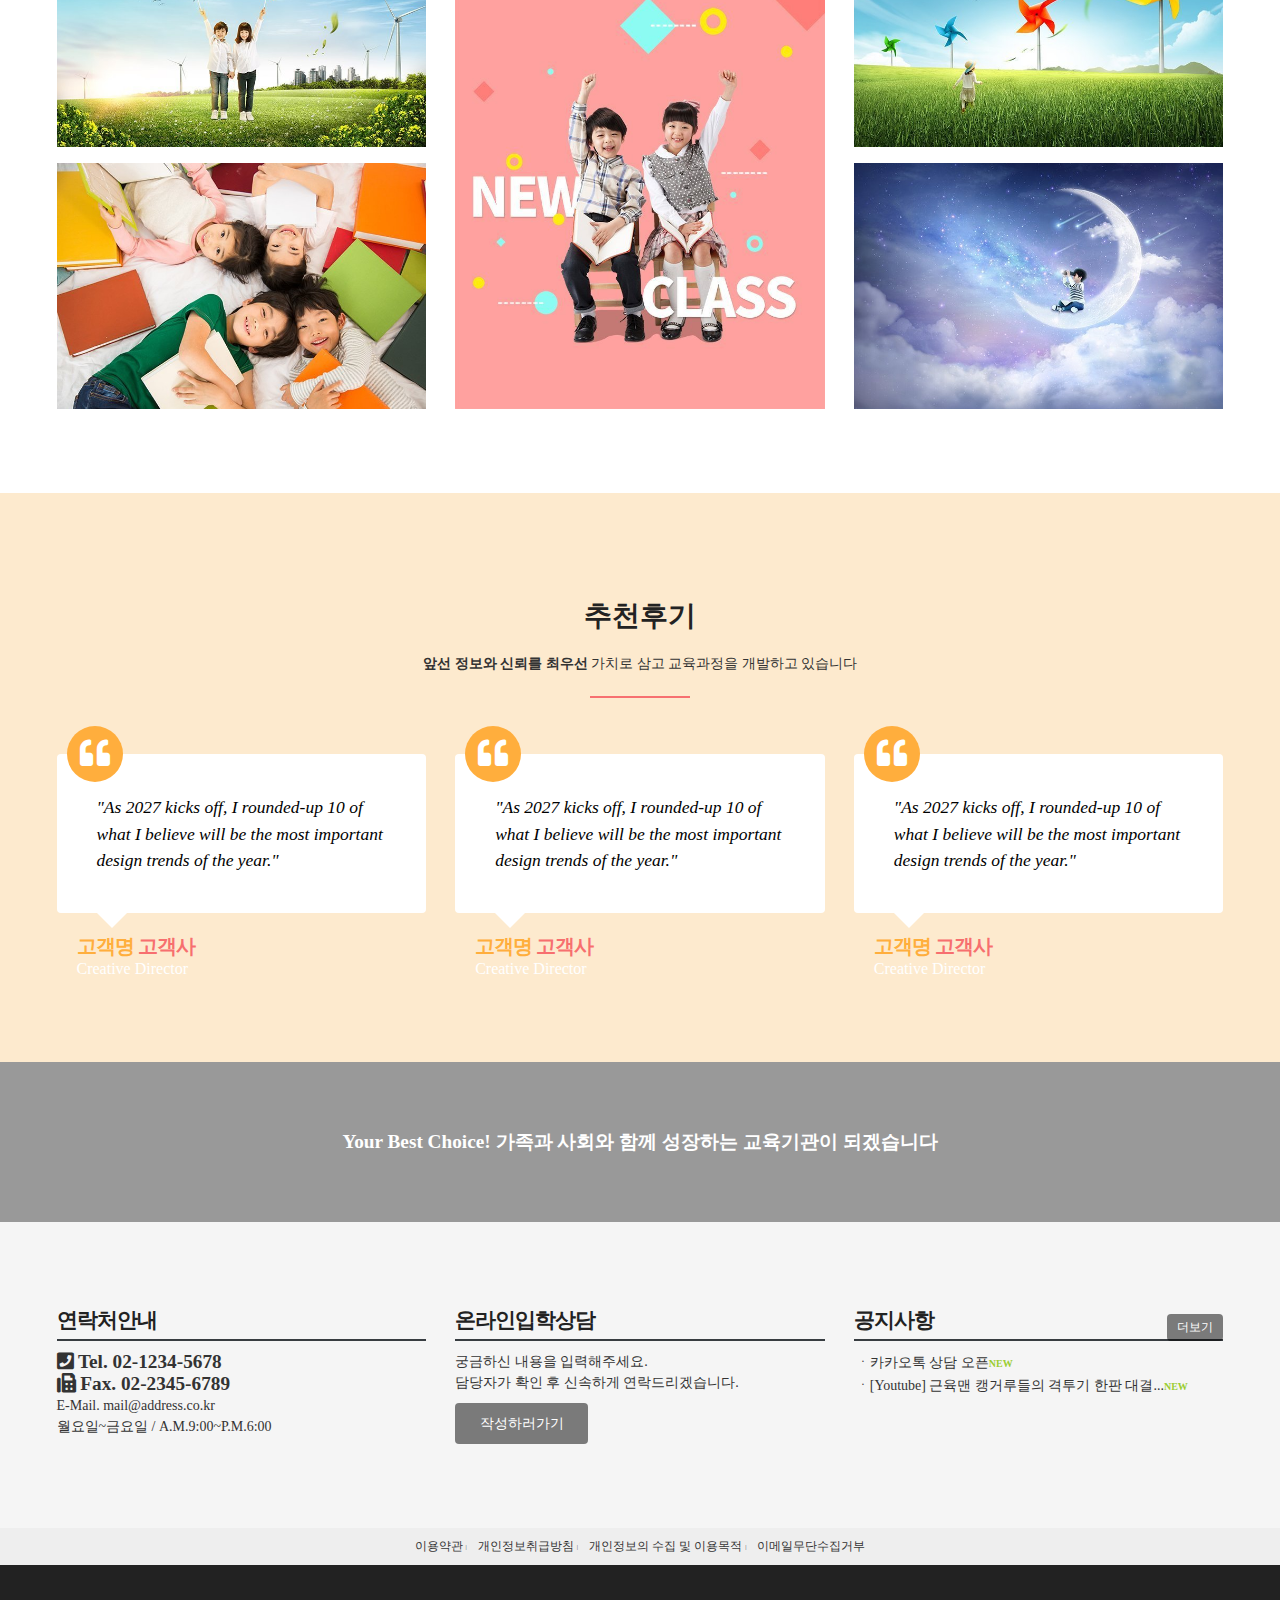
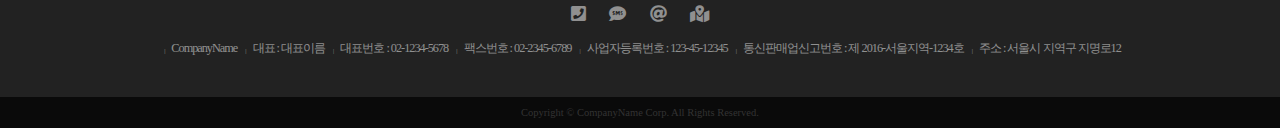
==== commit 4d6cf379: "이게 아니랴" ====
--- a/index.html
+++ b/index.html
@@ -108,9 +108,221 @@
         </div>
     </header>
 
-    <div id="leeBox">
-        <!-- 컨테이너 구역 -->
-    </div>
+    <section id="section">
+
+        <article class="slideOuter">
+            <div class="slideInner">
+                <div>
+                    <div class="text">
+                        <p>새싹유치원1</p>
+                        <p>PC, Moblie Phone에서 제대로 보이는 DESiGN TRiPLE</p>
+                        <p>
+                            <a href="#">입학상담</a>
+                            <a href="#">FAQ</a>
+                        </p>
+                    </div>
+                </div>
+                <div>
+                    <div class="text">
+                        <p>새싹유치원2</p>
+                        <p>PC, Moblie Phone에서 제대로 보이는 DESiGN TRiPLE</p>
+                        <p>
+                            <a href="#">입학상담</a>
+                            <a href="#">FAQ</a>
+                        </p>
+                    </div>
+                </div>
+            </div>
+            <div class="arr prev"><i class="fas fa-chevron-left"></i></div>
+            <div class="arr next"><i class="fas fa-chevron-right"></i></div>
+            <div class="dotBox">
+                <a href="#" class="active"><span class="blind">1</span></a>
+                <a href="#"><span class="blind">2</span></a>
+            </div>
+        </article>
+
+        <article class="act row">
+            <div class="title">
+                <h2>유치원활동</h2>
+                <p><strong>앞선 정보와 신뢰를 최우선</strong> 가치로 삼고 교육과정을 개발하고 있습니다</p>
+            </div>
+            <ul class="cf">
+                <li>
+                    <div>
+                        <h3>갤러리형</h3>
+                        <p>In 2027 we will continue to use minimal layouts, and complexion reduction</p>
+                        <a href="#">자세히보러가기</a>
+                    </div>
+                </li>
+                <li>
+                    <div>
+                        <h3>웹진형</h3>
+                        <p>In 2027 we will continue to use minimal layouts, and complexion reduction</p>
+                        <a href="#">자세히보러가기</a>
+                    </div>
+                </li>
+                <li>
+                    <div>
+                        <h3>요약형</h3>
+                        <p>In 2027 we will continue to use minimal layouts, and complexion reduction</p>
+                        <a href="#">자세히보러가기</a>
+                    </div>
+                </li>
+                <li>
+                    <div>
+                        <h3>리스트형</h3>
+                        <p>In 2027 we will continue to use minimal layouts, and complexion reduction</p>
+                        <a href="#">자세히보러가기</a>
+                    </div>
+                </li>
+            </ul>
+        </article>
+        <article class="curriInfo row">
+            <div class="title">
+                <h2>교육과정안내</h2>
+                <p><strong>앞선 정보와 신뢰를 최우선</strong> 가치로 삼고 교육과정을 개발하고 있습니다</p>
+            </div>
+            <div class="curriBox cf">
+                <div class="column">
+                    <div>
+                        <img src="images/main-product1.min.jpg" alt="">
+                        <div class="overlay">
+                            <div class="copy">
+                                <h3>The Everything Store</h3>
+                                <p>Jeff Bezos and the Age of Amazon</p>
+                              </div>
+                        </div>
+                    </div>
+                    <div>
+                        <img src="images/main-product2.min.jpg" alt="">
+                        <div class="overlay">
+                            <div class="copy">
+                                <h3>The Self-Taught Programmer</h3>
+                                <p>The Definitive Guide to Programming Professionally</p>
+                              </div>
+                        </div>
+                    </div>
+                </div>
+                <div class="column">
+                    <div>
+                        <img src="images/main-product3.min.jpg" alt="">
+                        <div class="overlay">
+                            <div class="copy">
+                                <h3>Expert Secrets</h3>
+                                <p>The Underground Playbook for Finding Your Message, Building a Tribe, and Changing the World</p>
+                              </div>
+                        </div>
+                    </div>
+                </div>
+                <div class="column">
+                    <div>
+                        <img src="images/main-product4.min.jpg" alt="">
+                        <div class="overlay">
+                            <div class="copy">
+                                <h3>Python for Kids</h3>
+                                <p>A Playful Introduction To Programming</p>
+                              </div>
+                        </div>
+                    </div>
+                    <div>
+                        <img src="images/main-product5.min.jpg" alt="">
+                        <div class="overlay">
+                            <div class="copy">
+                                <h3>Add a Device</h3>
+                                <p>How to Add a Device to Your Amazon Account: Simple 1 Minute Steps with Screenshots (Register Kindle, Kindle Account, Add Device, Register Device)</p>
+                              </div>
+                        </div>
+                    </div>
+                </div>
+            </div>    
+        </article>
+
+        
+        <article class="review">
+            <div class="row"><!--100퍼 되면 안돼-->
+                <div class="title">
+                    <h2>추천후기</h2>
+                    <p><strong>앞선 정보와 신뢰를 최우선</strong> 가치로 삼고 교육과정을 개발하고 있습니다</p>
+                </div>
+                <ul class="cf"> <!--float은 cf-->
+                    <li>
+                        <div>
+                            <div class="quote"><i class="fas fa-quote-left"></i></div>
+                            <blockquote class="blockquote">
+                                &quot;As 2027 kicks off, I rounded-up 10 of what I believe will be the most important design trends of the year.&quot;
+                            </blockquote>
+                            <div class="client">
+                                <p>고객명 <a href="#">고객사</a></p>
+                                <p>Creative Director</p>
+                            </div>
+                        </div>
+                    </li>
+                    <li><!--가운데 지목 좌우측 여백으로-->
+                        <div>
+                            <div class="quote"><i class="fas fa-quote-left"></i></div>
+                            <blockquote class="blockquote">
+                                &quot;As 2027 kicks off, I rounded-up 10 of what I believe will be the most important design trends of the year.&quot;
+                            </blockquote>
+                            <div class="client">
+                                <p>고객명 <a href="#">고객사</a></p>
+                                <p>Creative Director</p>
+                            </div>
+                        </div>
+                    </li>
+                    <li>
+                        <div>
+                            <div class="quote"><i class="fas fa-quote-left"></i></div>
+                            <blockquote class="blockquote">
+                                &quot;As 2027 kicks off, I rounded-up 10 of what I believe will be the most important design trends of the year.&quot;
+                            </blockquote>
+                            <div class="client">
+                                <p>고객명 <a href="#">고객사</a></p>
+                                <p>Creative Director</p>
+                            </div>
+                        </div>
+                    </li>
+                </ul>
+            </div>
+        </article>
+
+
+        <article class="bestChoice">
+           <div class="overlay">
+                <div class="row">
+                    Your Best Choice! 가족과 사회와 함께 성장하는 교육기관이 되겠습니다
+                </div>
+           </div>
+        </article>
+        <article class="csNnotice">
+            <div class="row cf">
+                <div>
+                    <h2>연락처안내</h2>
+                    <div class="cscenter">
+                        <p><i class="fas fa-phone-square"></i><a href="tel:02-1234-5678"> Tel. 02-1234-5678</a></p>
+                        <p><i class="fas fa-fax"></i> Fax. 02-2345-6789</p>
+                        <p>E-Mail. <a href="mailto:mail@address.co.kr">mail@address.co.kr</a></p>
+                        <p>월요일~금요일 / A.M.9:00~P.M.6:00</p>
+                    </div>
+                </div>
+                <div>
+                    <h2>온라인입학상담</h2>
+                    <div class="consult">
+                        궁금하신 내용을 입력해주세요.<br>
+                        담당자가 확인 후 신속하게 연락드리겠습니다.
+                        <a href="#">작성하러가기</a>
+                    </div>
+                </div>
+                <div>
+                    <h2>공지사항</h2>
+                    <ul class="notice">
+                        <li><a href="#">카카오톡 상담 오픈</a></li>
+                        <li><a href="#">[Youtube] 근육맨 캥거루들의 격투기 한판 대결...</a></li>
+                    </ul>
+                    <a href="#" class="more">더보기</a>
+                </div>
+            </div>
+        </article>
+    </section>
 
     <footer id="footer">
         <div class="footerMenu">
